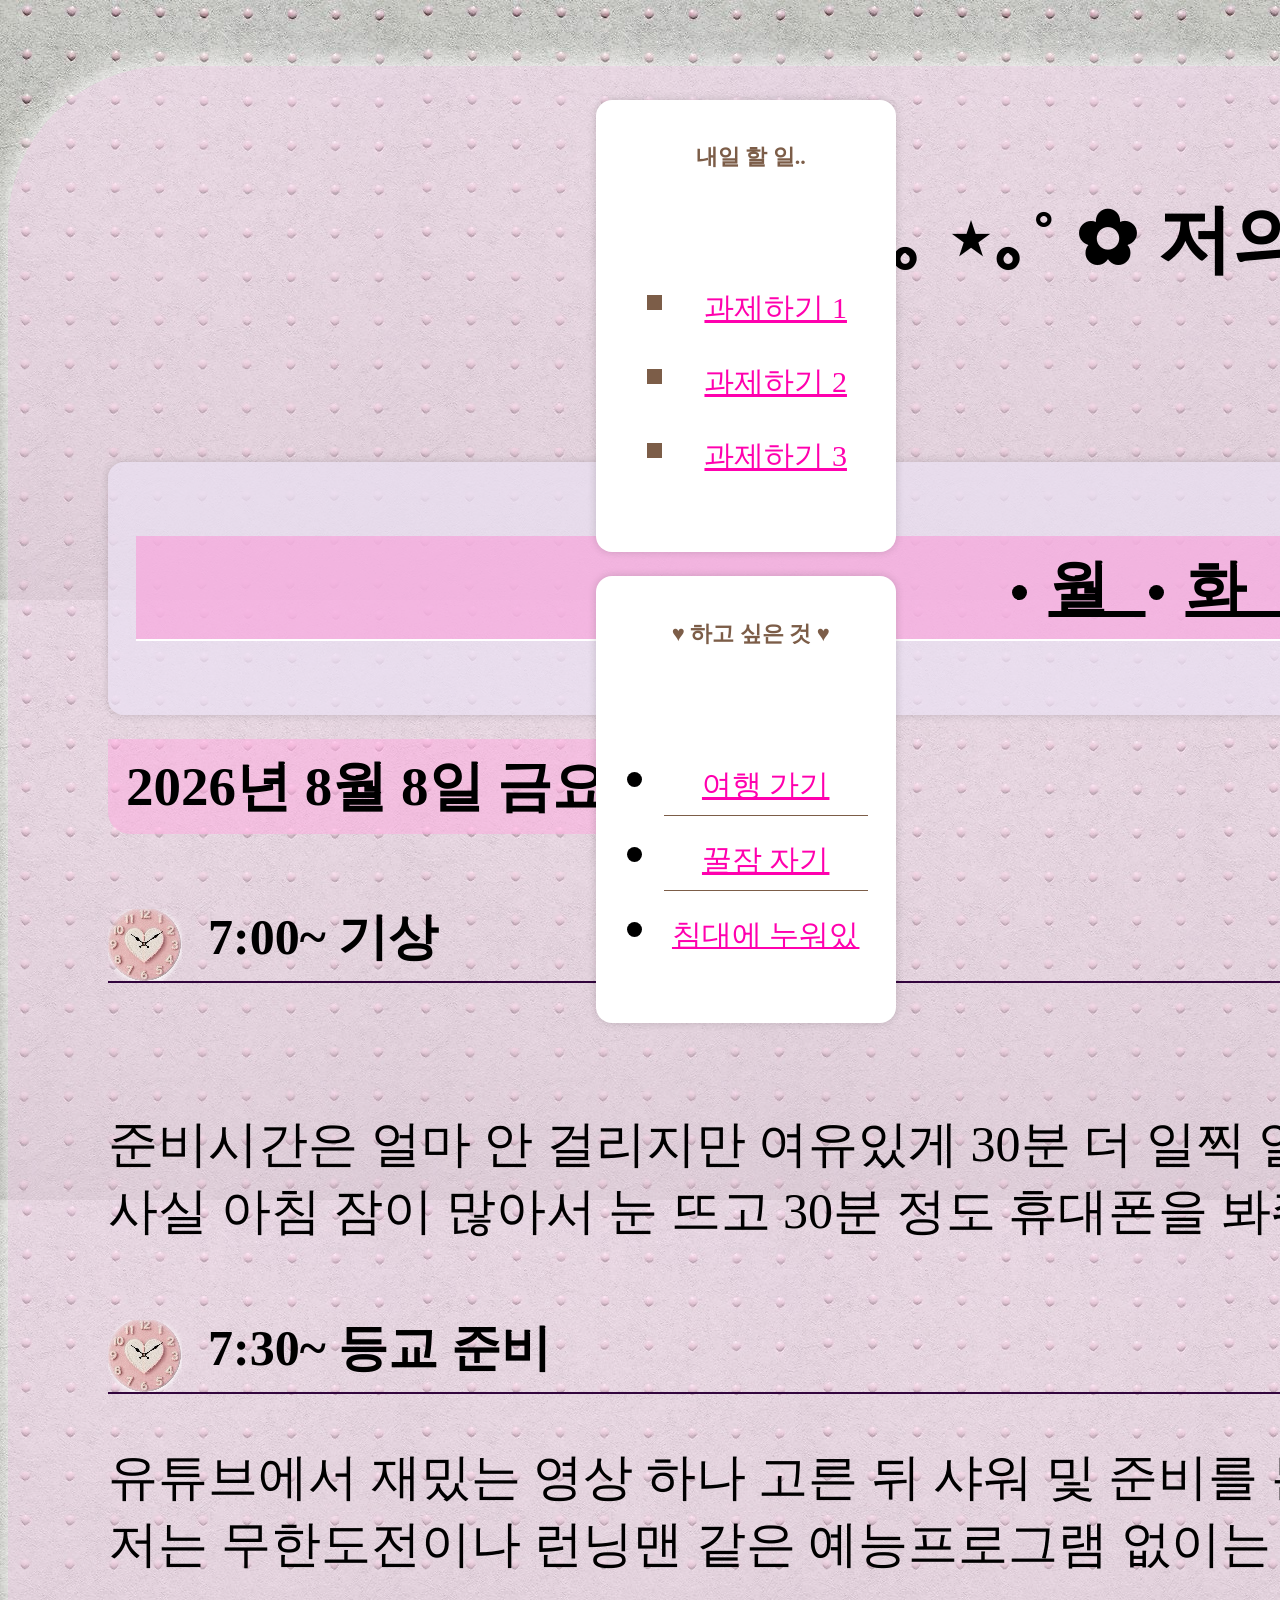
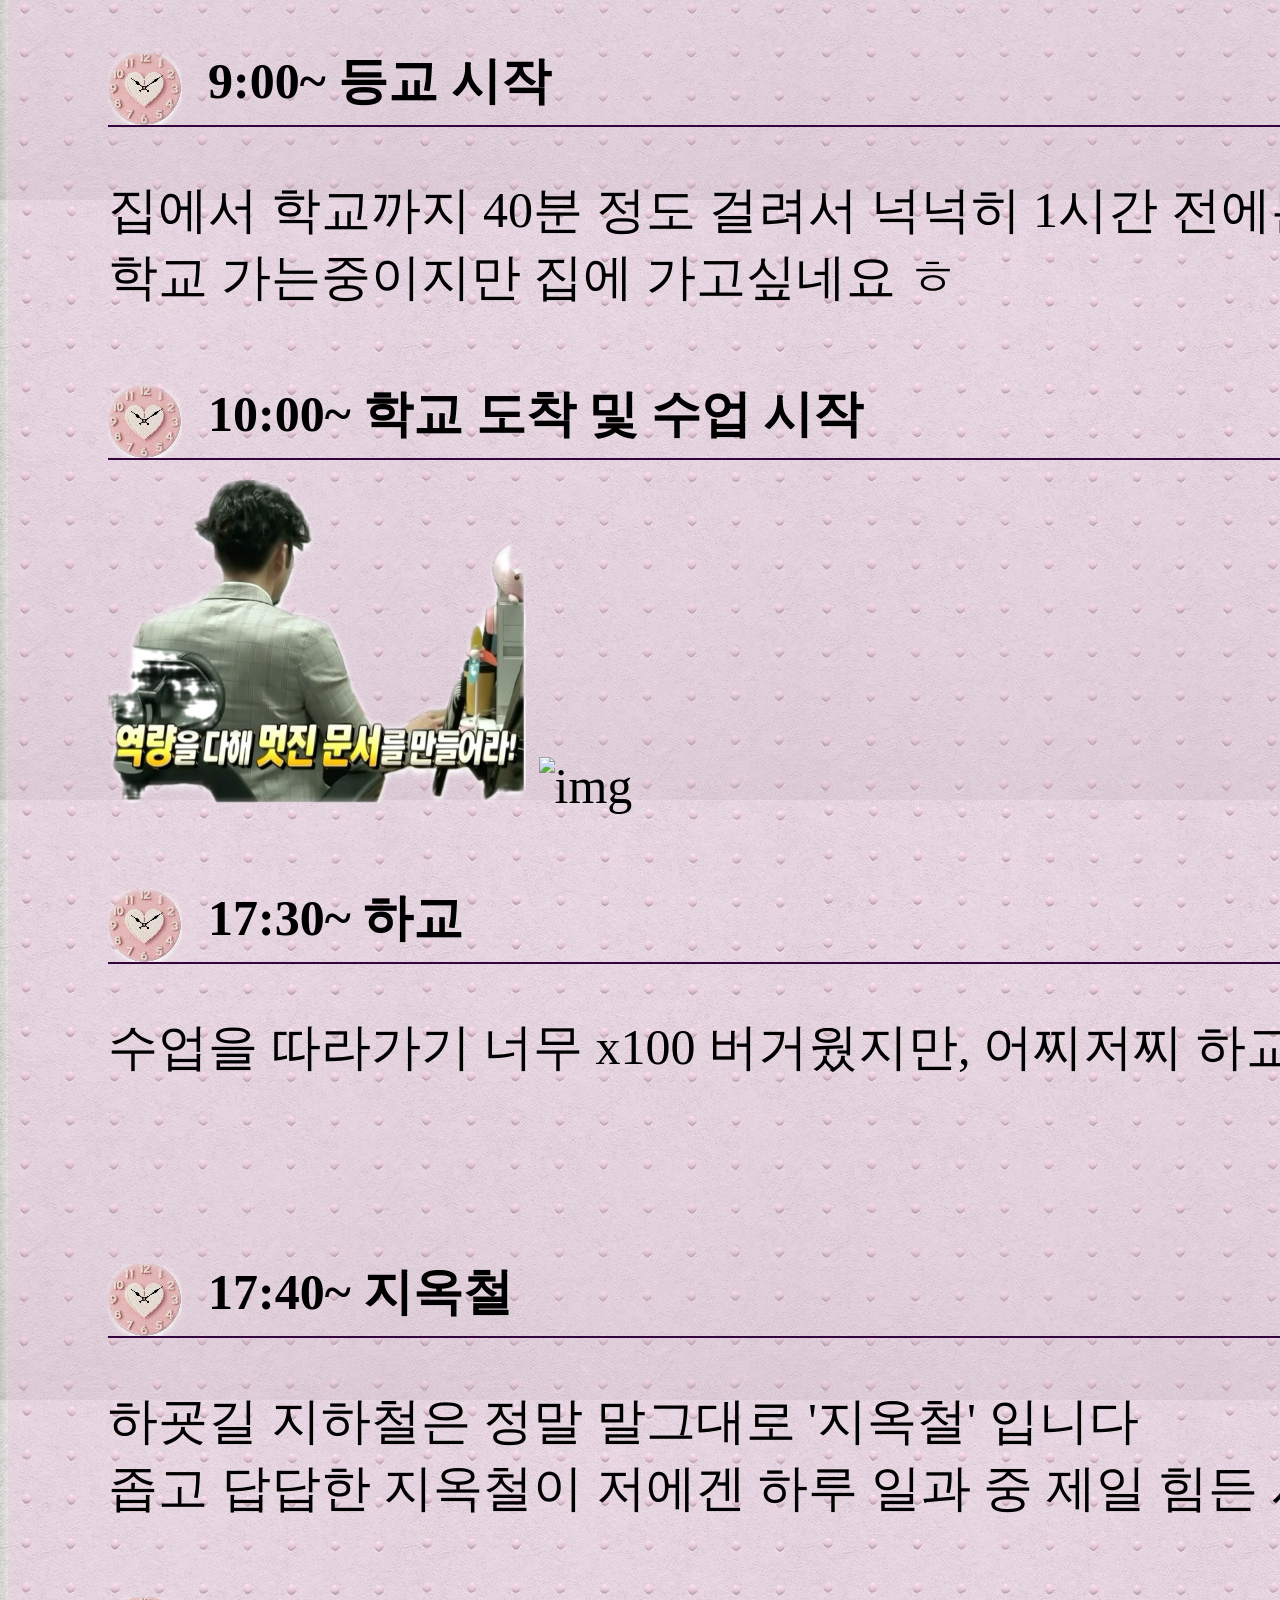
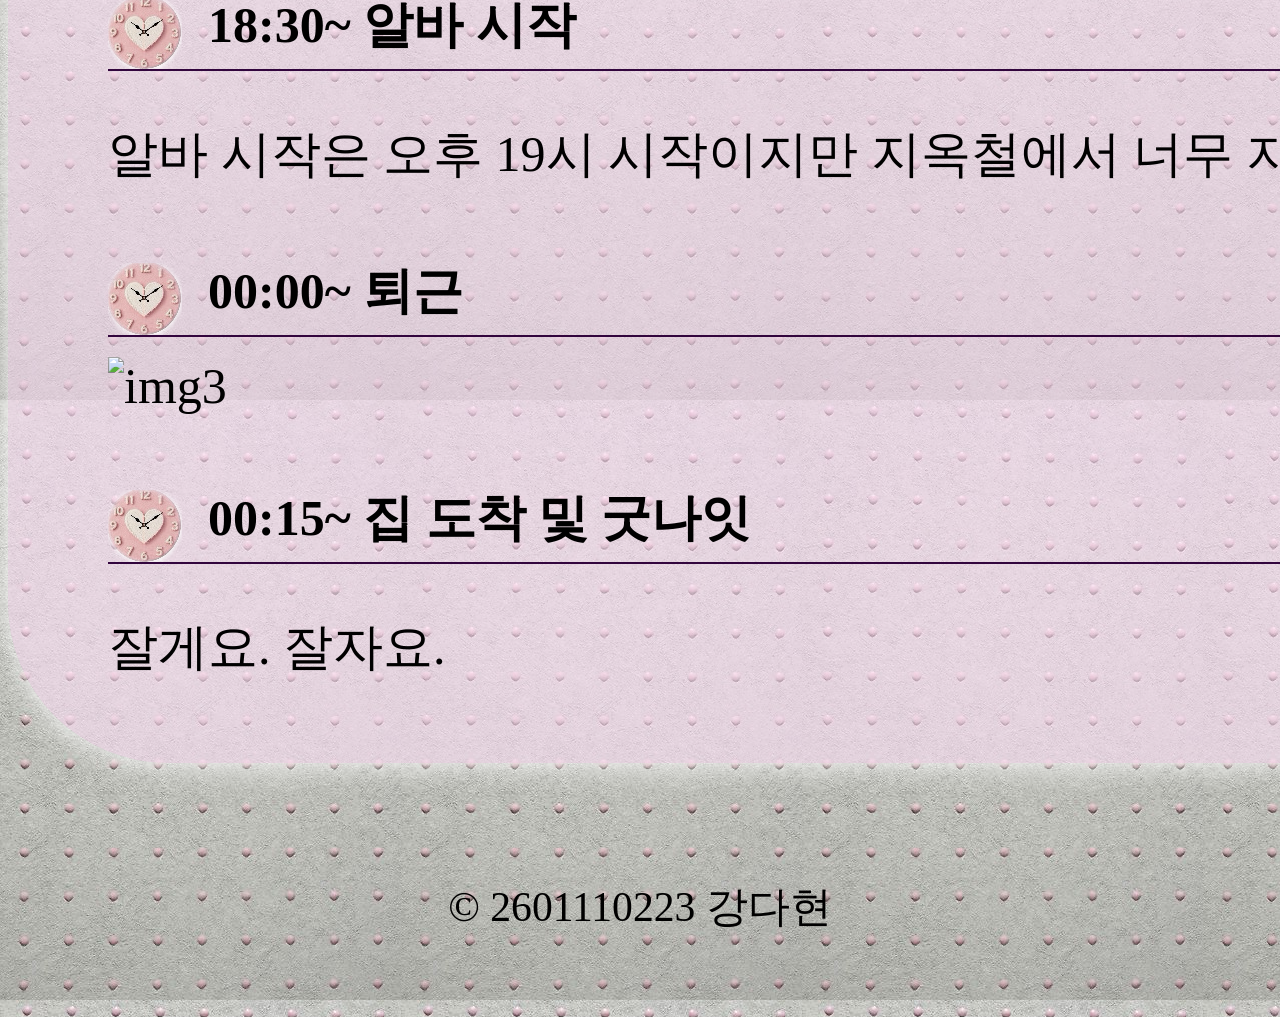
==== index.html @ dc8e1a80 "8888" ====
<!DOCTYPE html>
<html lang="en">
<head>
    <meta charset="UTF-8">
    <meta name="viewport" content="width=device-width, initial-scale=1.0">
    <title>Document</title>

    <link rel="stylesheet" href="style.css">
</head>
<body>
   <header>
    <img src="imgmain.png" alt="">
      <main>
        <article>
            <h2> ⋆｡ ⋆｡˚ ✿ 저의 하루 소개합니다 ✿ ˚｡⋆ ｡⋆  </h2>
            <div>
              <img src="imglook.png" alt="">
              <img src="imglook2.png" alt="">
            </div>
        </article>
            
            
    <nav>
        <ul>
            <li><a href="#">월</a></li>
            <li><a href="#">화</a></li>
            <li><a href="#">수</a></li>
            <li><a href="#">목</a></li>
            <li><a href="#">금</a></li>
            <li><a href="#">토</a></li>
            <li><a href="#">일</a></li>
        </ul>
    </nav>
        <time>
              2026년 8월 8일 금요일
        </time>
            <section>
                <h3>7:00~ 기상</h3>
                <img src="imgse.png" alt="">
                <p>준비시간은 얼마 안 걸리지만 여유있게 30분 더 일찍 일어나요. <br>
                    사실 아침 잠이 많아서 눈 뜨고 30분 정도 휴대폰을 봐줘야 눈이 제대로 떠지거든요 ㅎㅎ,,<br></P>
            <h3>7:30~ 등교 준비 </h3>
                    <p>유튜브에서 재밌는 영상 하나 고른 뒤 샤워 및 준비를 본격적으로 시작해요 <br>
                저는 무한도전이나 런닝맨 같은 예능프로그램 없이는 준비 불가능. 필수랍니다..!</p>
            <h3>9:00~ 등교 시작</h3>
                <p>집에서 학교까지 40분 정도 걸려서 넉넉히 1시간 전에는 나오는 편이에요,,<br>
                학교 가는중이지만 집에 가고싶네요 ㅎ</p>
            <h3>10:00~ 학교 도착 및 수업 시작</h3>
               <div>
                <img src="imgds2.png" alt="img1">
                <img src="imgmd2.png" alt="img">
               </div>
            <h3> 17:30~ 하교</h3>
                <p>수업을 따라가기 너무 x100 버거웠지만, 어찌저찌 하교해요,,</p>
                <img src="imgdot.png" alt="">
            <h3>17:40~ 지옥철</h3>
                <p>하굣길 지하철은 정말 말그대로 '지옥철' 입니다<br>
                 좁고 답답한 지옥철이 저에겐 하루 일과 중 제일 힘든 시간이에요;;;;;;;</p>
            <h3>18:30~ 알바 시작</h3>
                <p>알바 시작은 오후 19시 시작이지만 지옥철에서 너무 지친 탓에 일찍와서 휴식 타임을 가져요. </p>
            <h3>00:00~ 퇴근</h3>
                <img src="imgz.png" alt="img3">
            <h3>00:15~ 집 도착 및 굿나잇</h3>
            <p>잘게요. 잘자요.</p>
    
        </section>
            </main>
        </article>
        </header>

        <footer>
        <p><small>© 2601110223 강다현</small></p>
        </footer>

        <aside>
            <nav class="categoryNav">
                <h2>내일 할 일..</h2>
                <ul>
                <li><a href="#">과제하기 1</a></li>
                <li><a href="#">과제하기 2</a></li>
                <li><a href="#">과제하기 3</a></li>
                
                </ul>
            </nav>
            <nav class="recentNav">
          <h2>♥ 하고 싶은 것 ♥ </h2>
          <ul>
            <li><a href="">여행 가기</a></li>
            <li><a href="">꿀잠 자기</a></li>
            <li><a href="">침대에 누워있기</a></li>
            <li><a href="">친구 만나기</a></li>
            <li><a href="">쇼핑 하기</a></li>
            <li><a href="">등산 하기</a></li>
          </ul>
        </nav> 
        </aside>
---- style.css ----
body {
background-image: url(img1.jpg);
    font-size: 50px;
}
article {
    text-align: center;
}
header {
    margin: 0 auto 33px;
    width: 3000px;
    text-align: center;
}

time {
  background-color: #ffa7df7c;
  border-radius: 0px 22px 22px 22px;
  font-size: 55px;
  font-weight: bold;
  color: #000000;
  padding: 11px 23px 10px 18px;
  display: inline-block;
  text-align: left;
}

h1 {
    text-align: center;
    padding: 20px 0 16px;
}

h2 {
    padding: 0px 10px 50px 20px;
    text-align: center;
}

main {
    
    background-color: #fbdff49d;
    border-radius: 160px;
    padding: 62px 100px 32px 100px;
    box-shadow: 0px 0px 30px rgb(255, 255, 255);
    text-align: left;
}


header nav ul {
    display: flex;
    justify-content: center;
    border-top: center;
    border-bottom: 2px solid #ffffff;
    background-color: rgba(255, 132, 208, 0.448);
    padding: 12px 0px 10px;
}



header nav ul li  {
    margin: 0 20px;
}
header nav ul li a {
  font-size: 60px;
  font-weight: bold;
  color: #000000;
 letter-spacing: 37px;
}


p   {
text-align: left;
}

section h3 {
    border-bottom: 2px solid hsl(288, 85%, 13%);
  margin-bottom: 20px;
  font-size: 50px;
  font-weight: 600;
  color: #000000;
  background-image: url(imgh3.png);
  background-repeat: no-repeat;
  background-position: left bottom;
  padding: 20px 10px 10px 100px;
}

ul {
    text-align: center;
}
li {
    text-align: center;
},

div {
     width: 1240px;
  margin: 0 auto 50px;
  display: flex;
  justify-content: space-between;
}

 nav {
  border-radius: 16px;
  background-color: #eae1f3b7;
  box-shadow: 0px 0px 8px rgba(0,0,0,0.16);
  padding: 24px 28px;
  margin-bottom: 24px;
}

aside {
    position: fixed;
    right: 30%;
    top: 100px;
    width: 300px;
}
aside nav h2 {
  margin-bottom: 18px;
  font-size: 22px;
  font-weight: bold;
  color: #7c5d48;
}
aside nav {
    border-radius: 16px;
    background-color: #ffffff;
    box-shadow: 0pz 0pz 8px rgba(0,0,0,0.16);
    padding: 24px 28px;
    margin-bottom: 24px;
}
aside nav ul {
    color: black;
}

.categoryNav ul li {
  list-style-type: square;
  color: #7c5d48;
  margin: 0 0 16px 20px;
}
.categoryNav ul li a {
  color: #ff00ae;
  font-size: 30px;
}
.recentNav ul {
  height: 200px;
  overflow: hidden scroll;
   
}
.recentNav ul li {
  border-bottom: 1px solid #7c5d48;
  padding-bottom: 8px;
  margin-bottom: 8px;
}
.recentNav ul li a {
    color: #ff00ae;
    font-size: 30px;
}
footer p {
    padding: 62px 100px 32px 100px;
    text-align: center;
}
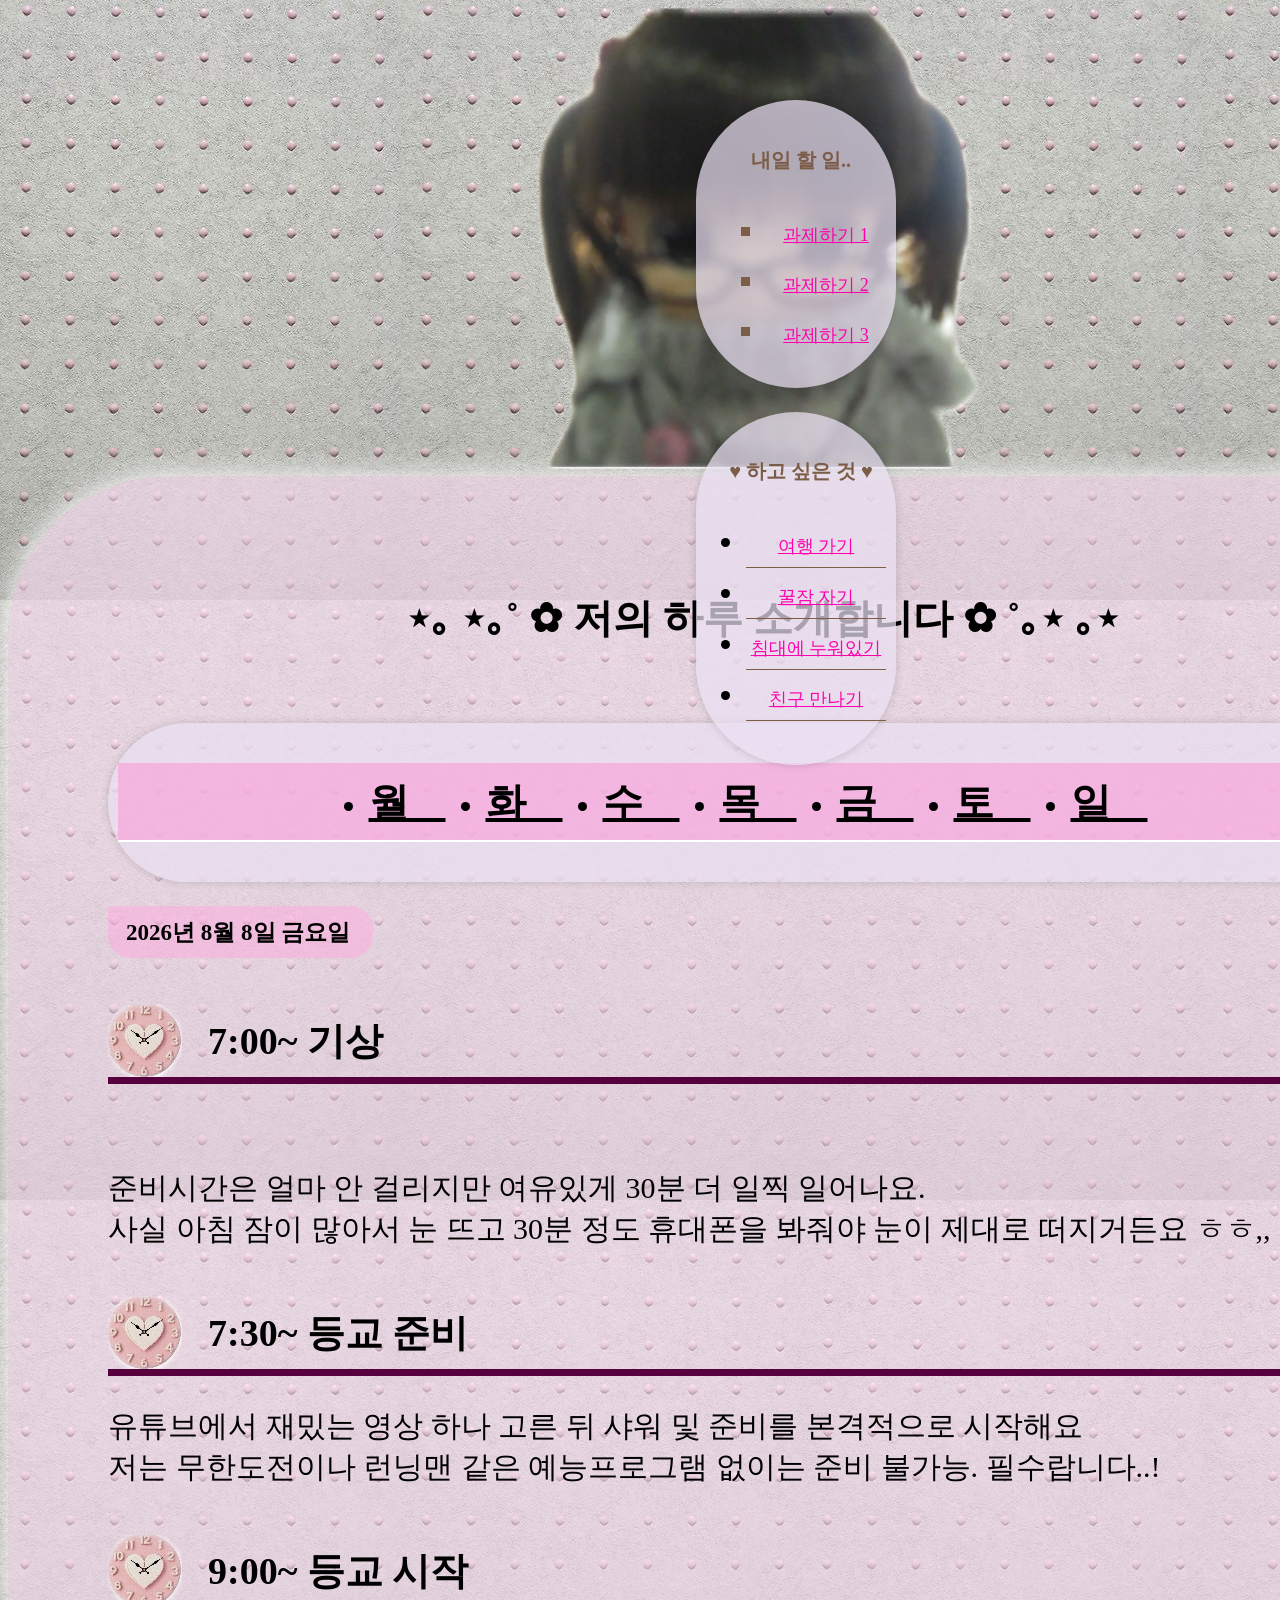
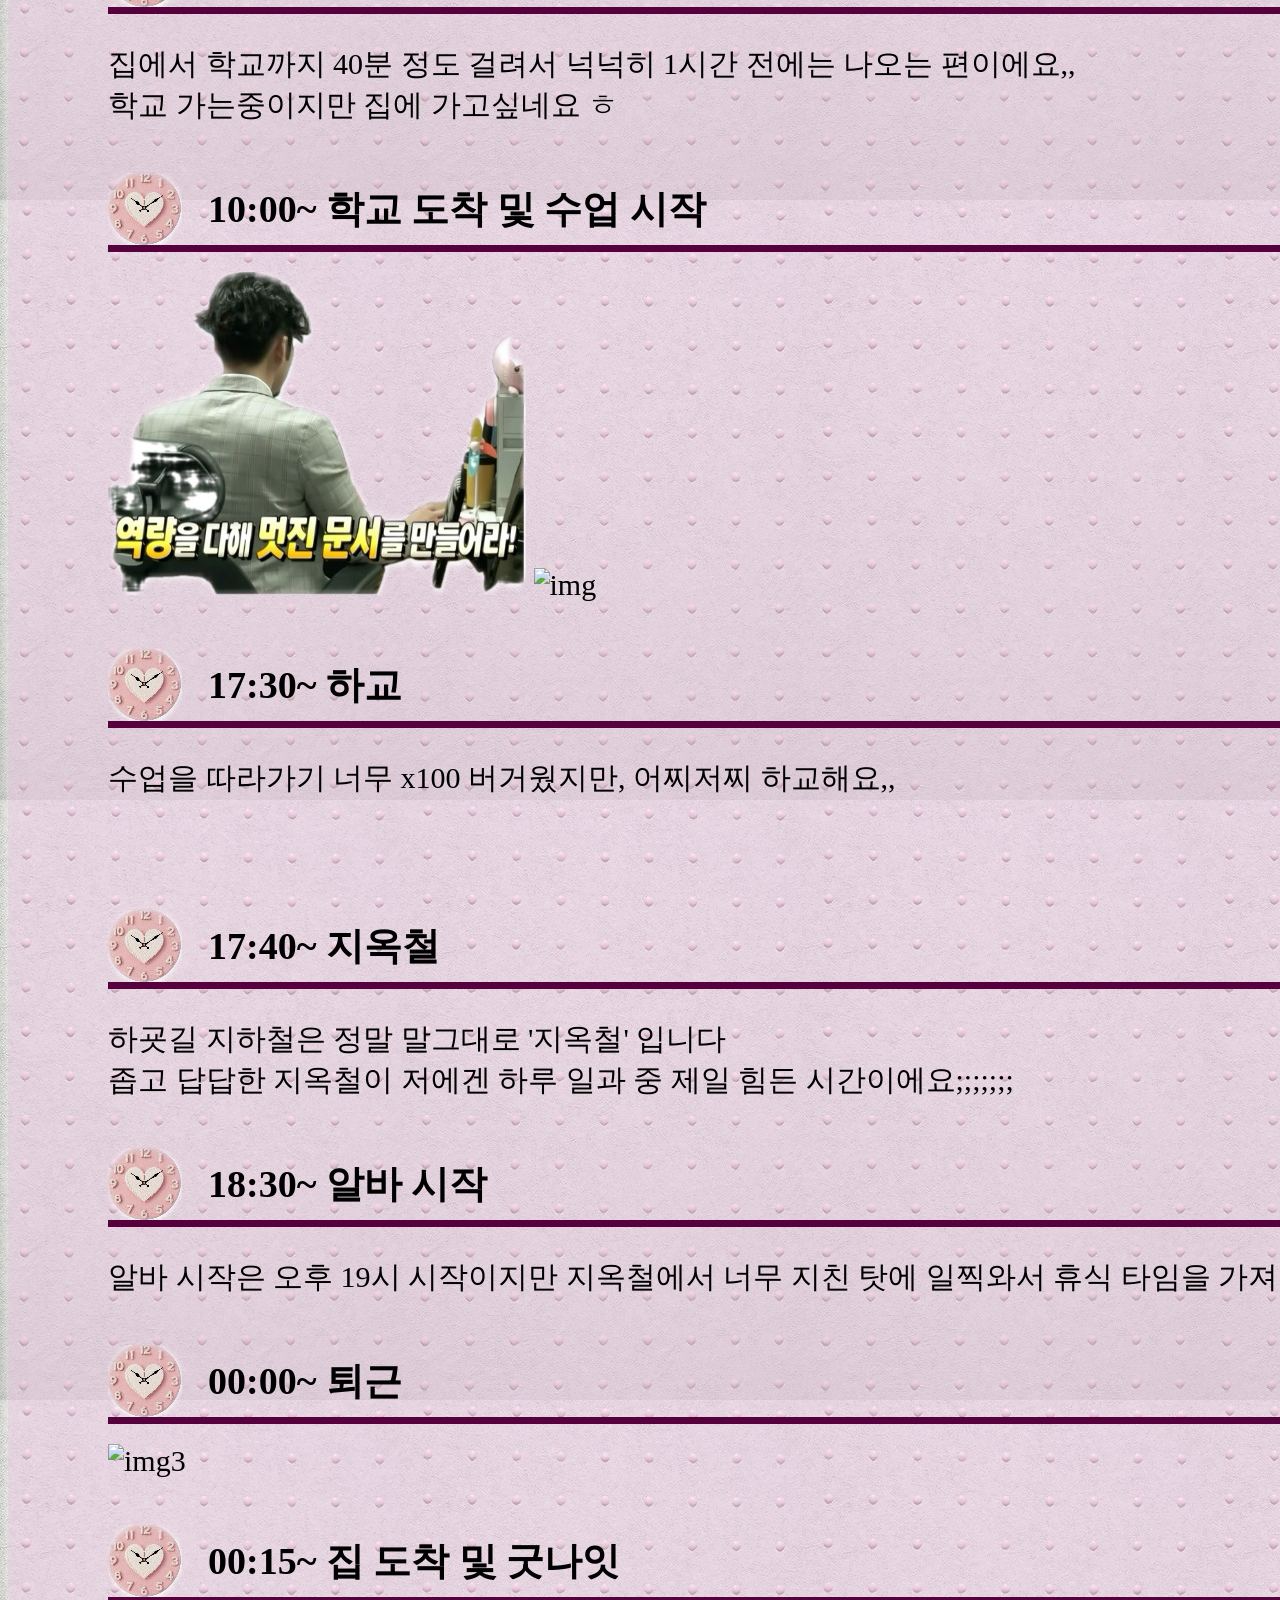
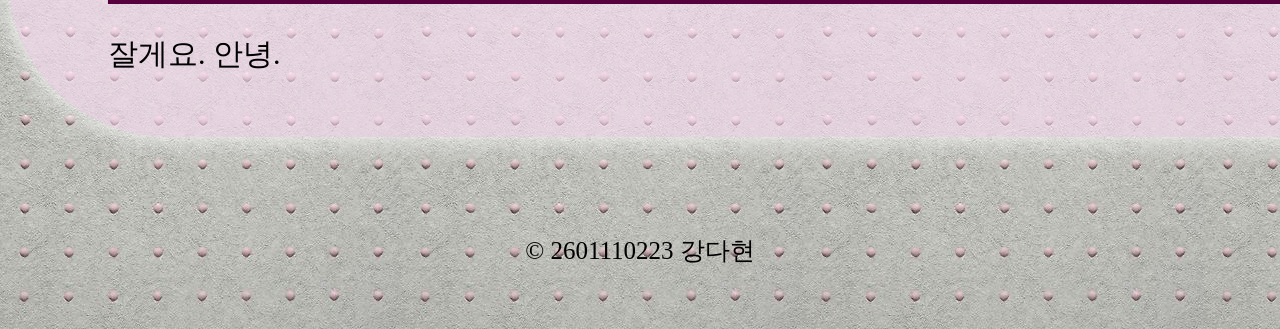
==== commit 7632d404: "02233" ====
--- a/index.html
+++ b/index.html
@@ -9,7 +9,7 @@
 </head>
 <body>
    <header>
-    <img src="imgmain.png" alt="">
+    <img src="imgtop.png" alt="">
       <main>
         <article>
             <h2> ⋆｡ ⋆｡˚ ✿ 저의 하루 소개합니다 ✿ ˚｡⋆ ｡⋆  </h2>
@@ -61,11 +61,10 @@
             <h3>00:00~ 퇴근</h3>
                 <img src="imgz.png" alt="img3">
             <h3>00:15~ 집 도착 및 굿나잇</h3>
-            <p>잘게요. 잘자요.</p>
+            <p>잘게요. 안녕.</p>
     
         </section>
             </main>
-        </article>
         </header>
 
         <footer>
--- a/style.css
+++ b/style.css
@@ -1,20 +1,20 @@
 body {
 background-image: url(img1.jpg);
-    font-size: 50px;
+    font-size: 30px;
 }
 article {
     text-align: center;
 }
 header {
     margin: 0 auto 33px;
-    width: 3000px;
+    width: 1500px;
     text-align: center;
 }
 
 time {
   background-color: #ffa7df7c;
   border-radius: 0px 22px 22px 22px;
-  font-size: 55px;
+  font-size: 23px;
   font-weight: bold;
   color: #000000;
   padding: 11px 23px 10px 18px;
@@ -28,8 +28,10 @@
 }
 
 h2 {
-    padding: 0px 10px 50px 20px;
+    padding: 20px 10px 10px 20px;
     text-align: center;
+    font-size: 40px;
+
 }
 
 main {
@@ -57,7 +59,7 @@
     margin: 0 20px;
 }
 header nav ul li a {
-  font-size: 60px;
+  font-size: 40px;
   font-weight: bold;
   color: #000000;
  letter-spacing: 37px;
@@ -69,10 +71,10 @@
 }
 
 section h3 {
-    border-bottom: 2px solid hsl(288, 85%, 13%);
+    border-bottom: 7px solid hsl(317, 100%, 17%);
   margin-bottom: 20px;
-  font-size: 50px;
-  font-weight: 600;
+  font-size: 38px;
+  font-weight: bold;
   color: #000000;
   background-image: url(imgh3.png);
   background-repeat: no-repeat;
@@ -88,17 +90,17 @@
 },
 
 div {
-     width: 1240px;
+    width: 1240px;
   margin: 0 auto 50px;
   display: flex;
   justify-content: space-between;
 }
 
  nav {
-  border-radius: 16px;
+  border-radius: 110px;
   background-color: #eae1f3b7;
   box-shadow: 0px 0px 8px rgba(0,0,0,0.16);
-  padding: 24px 28px;
+  padding: 10px 10px;
   margin-bottom: 24px;
 }
 
@@ -106,20 +108,13 @@
     position: fixed;
     right: 30%;
     top: 100px;
-    width: 300px;
+    width: 200px;
 }
 aside nav h2 {
   margin-bottom: 18px;
-  font-size: 22px;
+  font-size: 20px;
   font-weight: bold;
   color: #7c5d48;
-}
-aside nav {
-    border-radius: 16px;
-    background-color: #ffffff;
-    box-shadow: 0pz 0pz 8px rgba(0,0,0,0.16);
-    padding: 24px 28px;
-    margin-bottom: 24px;
 }
 aside nav ul {
     color: black;
@@ -132,7 +127,7 @@
 }
 .categoryNav ul li a {
   color: #ff00ae;
-  font-size: 30px;
+  font-size: 18px;
 }
 .recentNav ul {
   height: 200px;
@@ -146,9 +141,9 @@
 }
 .recentNav ul li a {
     color: #ff00ae;
-    font-size: 30px;
+    font-size: 18px;
 }
 footer p {
     padding: 62px 100px 32px 100px;
     text-align: center;
-}
+}
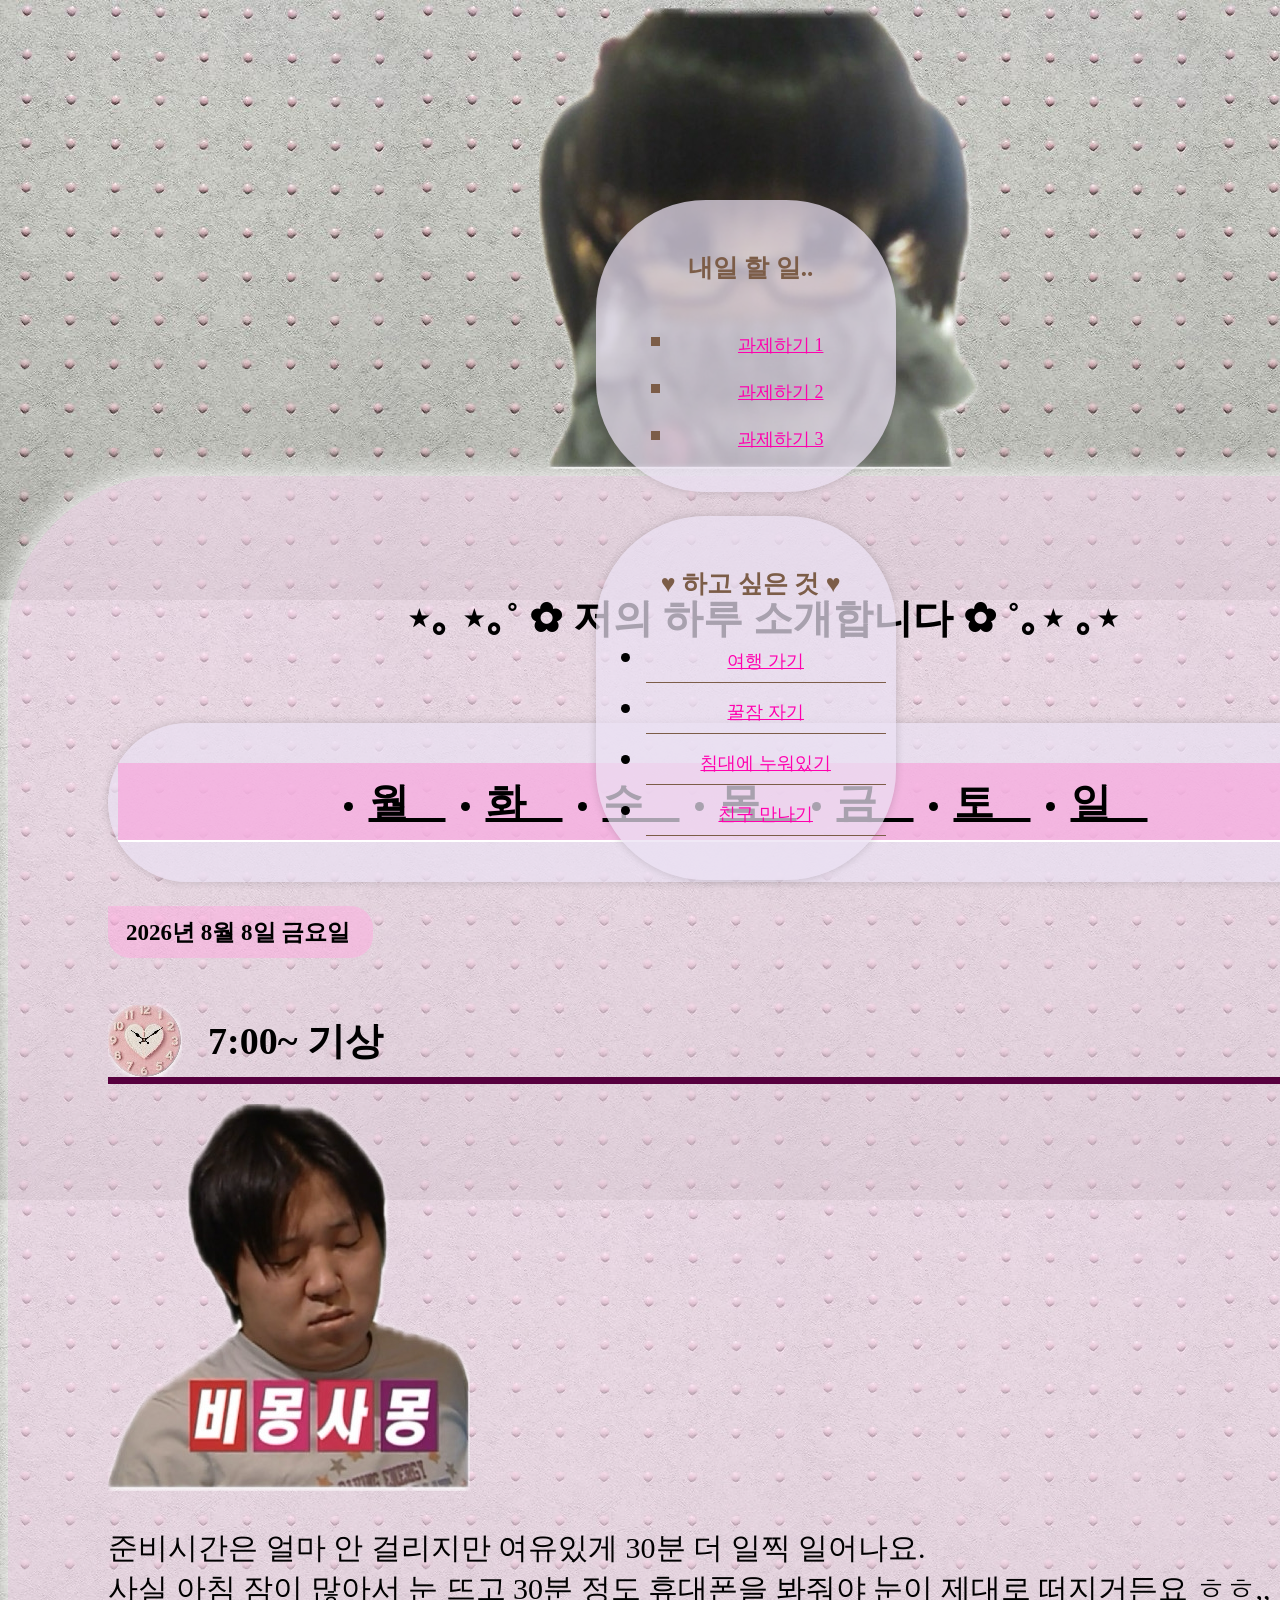
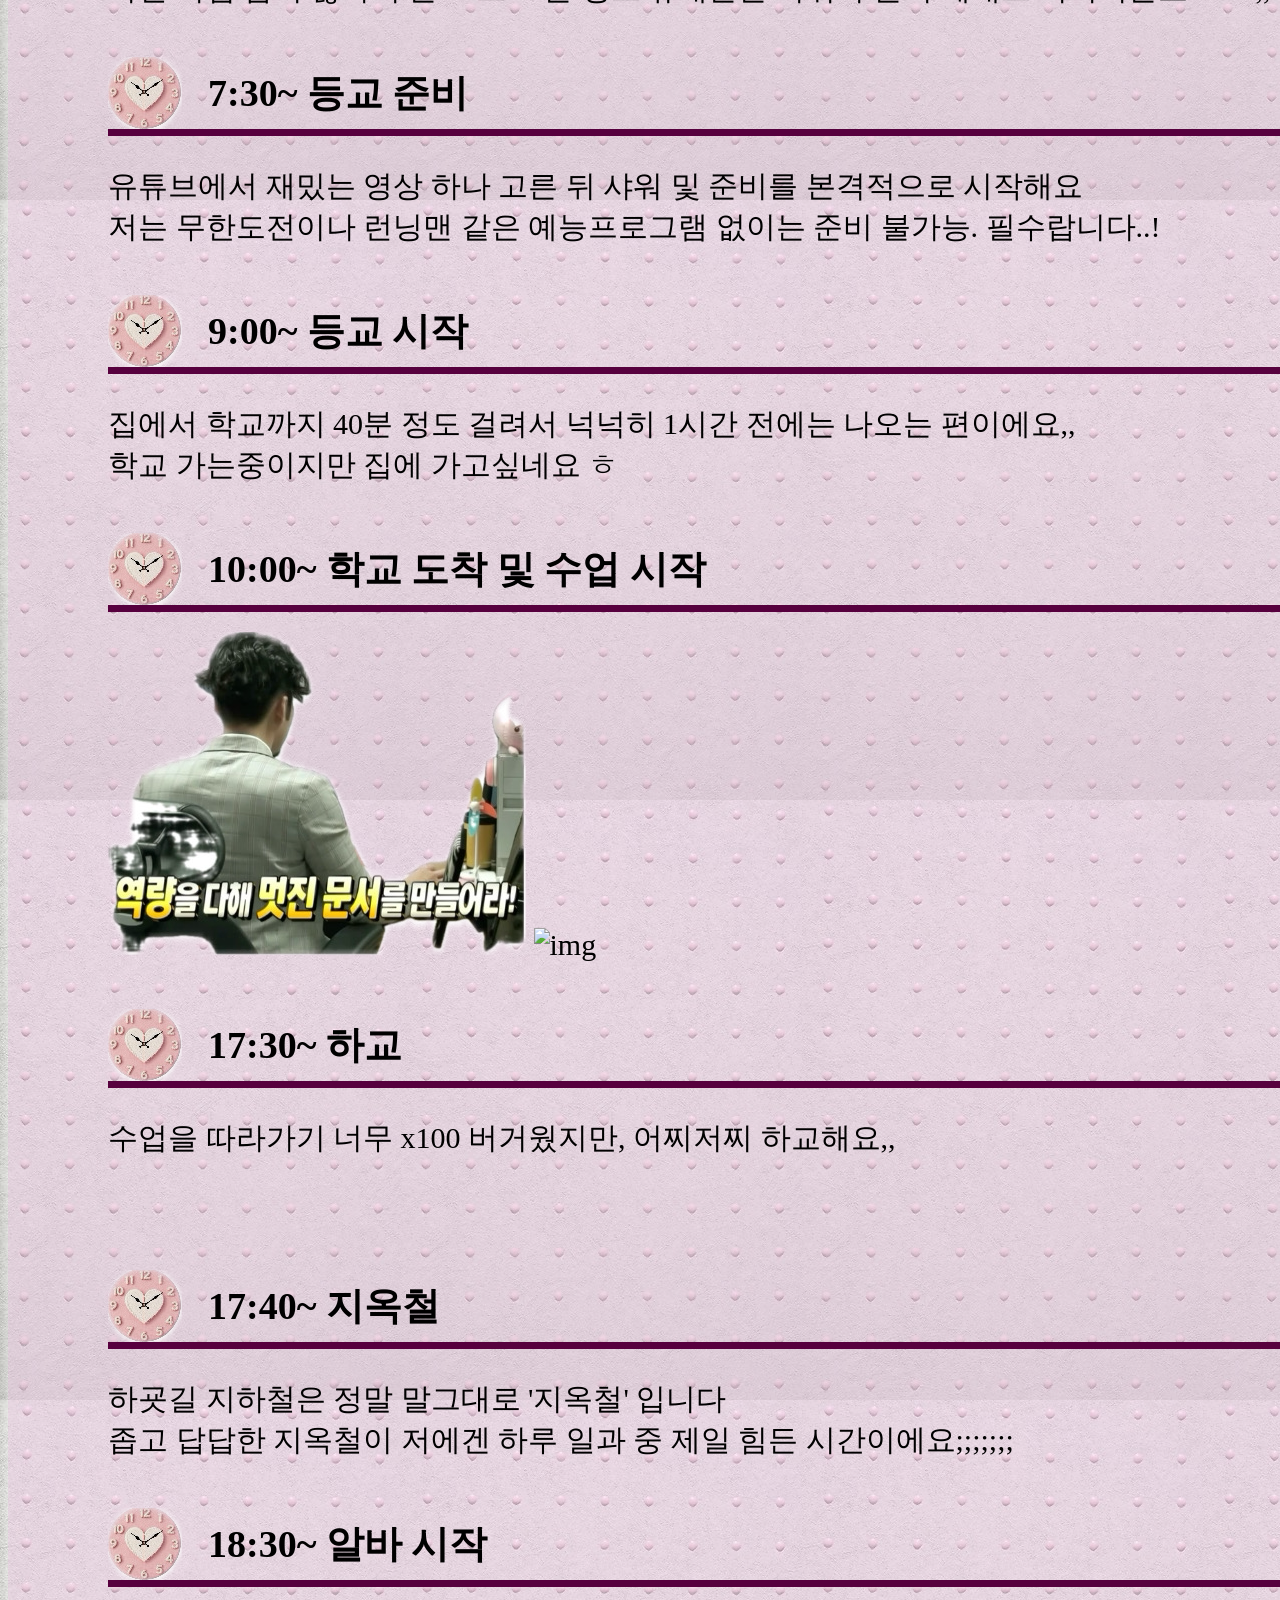
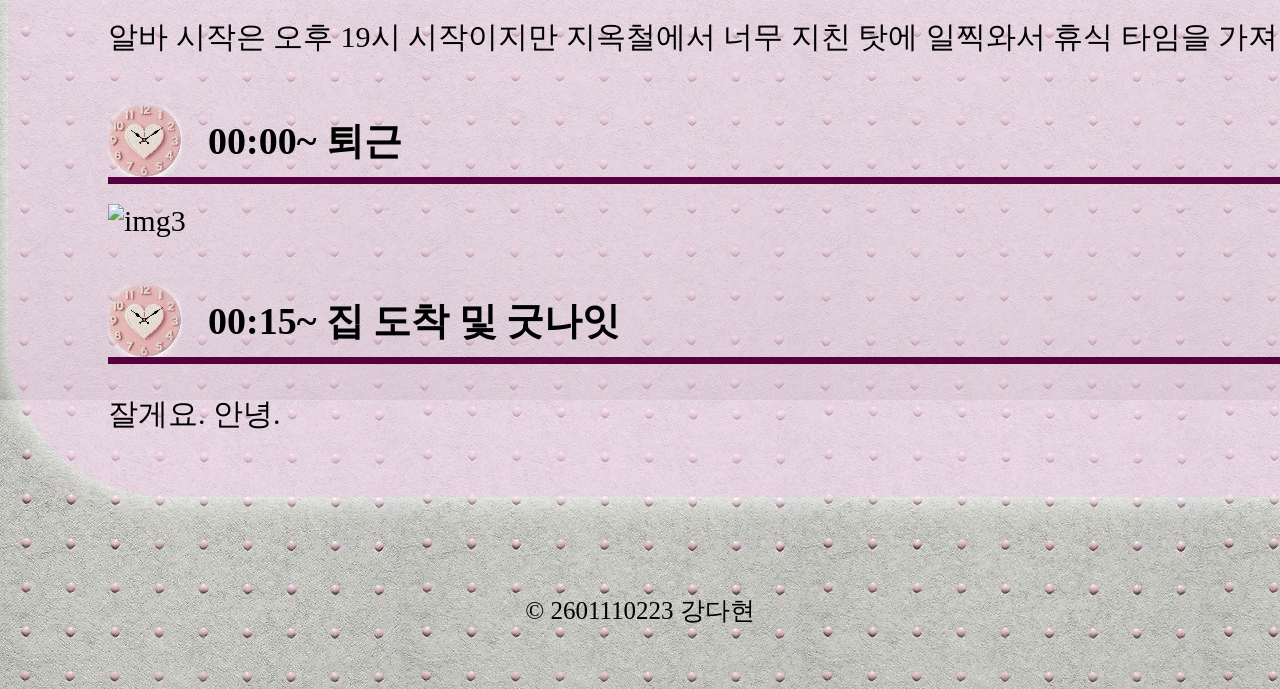
==== commit 1366c5de: "ql" ====
--- a/index.html
+++ b/index.html
@@ -36,7 +36,7 @@
         </time>
             <section>
                 <h3>7:00~ 기상</h3>
-                <img src="imgse.png" alt="">
+                <img src="imgql.png" alt="">
                 <p>준비시간은 얼마 안 걸리지만 여유있게 30분 더 일찍 일어나요. <br>
                     사실 아침 잠이 많아서 눈 뜨고 30분 정도 휴대폰을 봐줘야 눈이 제대로 떠지거든요 ㅎㅎ,,<br></P>
             <h3>7:30~ 등교 준비 </h3>
--- a/style.css
+++ b/style.css
@@ -107,12 +107,12 @@
 aside {
     position: fixed;
     right: 30%;
-    top: 100px;
-    width: 200px;
+    top: 200px;
+    width: 300px;
 }
 aside nav h2 {
   margin-bottom: 18px;
-  font-size: 20px;
+  font-size: 25px;
   font-weight: bold;
   color: #7c5d48;
 }
@@ -123,11 +123,12 @@
 .categoryNav ul li {
   list-style-type: square;
   color: #7c5d48;
-  margin: 0 0 16px 20px;
+  margin: 0 0 13px 30px;
 }
 .categoryNav ul li a {
   color: #ff00ae;
   font-size: 18px;
+  margin: 0px;
 }
 .recentNav ul {
   height: 200px;
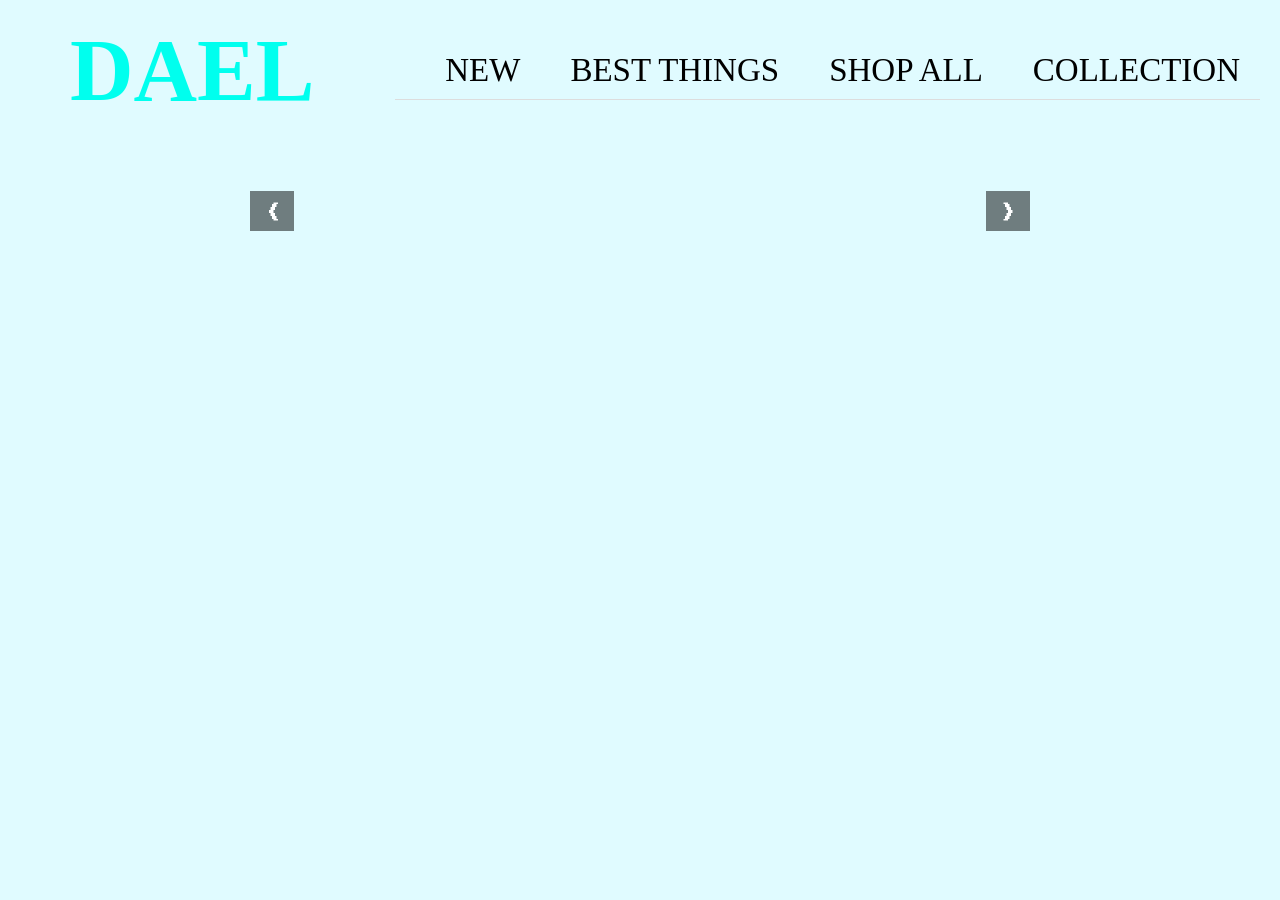
==== commit 808e3710: "Add files via upload" ====
--- a/index.html
+++ b/index.html
@@ -1,95 +1,63 @@
 <!DOCTYPE html>
-<html lang="en">
+<html lang="ko">
 <head>
     <meta charset="UTF-8">
     <meta name="viewport" content="width=device-width, initial-scale=1.0">
-    <title>Document</title>
-
+    <title>DAEL</title>
     <link rel="stylesheet" href="style.css">
 </head>
 <body>
-   <header>
-    <img src="imgtop.png" alt="">
-      <main>
-        <article>
-            <h2> ⋆｡ ⋆｡˚ ✿ 저의 하루 소개합니다 ✿ ˚｡⋆ ｡⋆  </h2>
-            <div>
-              <img src="imglook.png" alt="">
-              <img src="imglook2.png" alt="">
-            </div>
-        </article>
-            
-            
-    <nav>
-        <ul>
-            <li><a href="#">월</a></li>
-            <li><a href="#">화</a></li>
-            <li><a href="#">수</a></li>
-            <li><a href="#">목</a></li>
-            <li><a href="#">금</a></li>
-            <li><a href="#">토</a></li>
-            <li><a href="#">일</a></li>
-        </ul>
-    </nav>
-        <time>
-              2026년 8월 8일 금요일
-        </time>
-            <section>
-                <h3>7:00~ 기상</h3>
-                <img src="imgql.png" alt="">
-                <p>준비시간은 얼마 안 걸리지만 여유있게 30분 더 일찍 일어나요. <br>
-                    사실 아침 잠이 많아서 눈 뜨고 30분 정도 휴대폰을 봐줘야 눈이 제대로 떠지거든요 ㅎㅎ,,<br></P>
-            <h3>7:30~ 등교 준비 </h3>
-                    <p>유튜브에서 재밌는 영상 하나 고른 뒤 샤워 및 준비를 본격적으로 시작해요 <br>
-                저는 무한도전이나 런닝맨 같은 예능프로그램 없이는 준비 불가능. 필수랍니다..!</p>
-            <h3>9:00~ 등교 시작</h3>
-                <p>집에서 학교까지 40분 정도 걸려서 넉넉히 1시간 전에는 나오는 편이에요,,<br>
-                학교 가는중이지만 집에 가고싶네요 ㅎ</p>
-            <h3>10:00~ 학교 도착 및 수업 시작</h3>
-               <div>
-                <img src="imgds2.png" alt="img1">
-                <img src="imgmd2.png" alt="img">
-               </div>
-            <h3> 17:30~ 하교</h3>
-                <p>수업을 따라가기 너무 x100 버거웠지만, 어찌저찌 하교해요,,</p>
-                <img src="imgdot.png" alt="">
-            <h3>17:40~ 지옥철</h3>
-                <p>하굣길 지하철은 정말 말그대로 '지옥철' 입니다<br>
-                 좁고 답답한 지옥철이 저에겐 하루 일과 중 제일 힘든 시간이에요;;;;;;;</p>
-            <h3>18:30~ 알바 시작</h3>
-                <p>알바 시작은 오후 19시 시작이지만 지옥철에서 너무 지친 탓에 일찍와서 휴식 타임을 가져요. </p>
-            <h3>00:00~ 퇴근</h3>
-                <img src="imgz.png" alt="img3">
-            <h3>00:15~ 집 도착 및 굿나잇</h3>
-            <p>잘게요. 안녕.</p>
-    
-        </section>
-            </main>
+    <section>
+        <header class="navbar">
+            <h1>DAEL</h1>
+            <nav class="top-row">
+                <ul class="menu">
+                    <li><a href="">NEW</a></li>
+                    <li><a href="">BEST THINGS</a></li>
+                    <li><a href="">SHOP ALL</a></li>
+                    <li><a href="">COLLECTION</a></li>
+                </ul>
+            </nav>
         </header>
 
-        <footer>
-        <p><small>© 2601110223 강다현</small></p>
-        </footer>
+        <main class="imge">
+            <div class="slider-container">
+                <button class="prev-btn"> &#10094; </button>
+                <div class="image-wrapper">
+                    <img src="imgh1.jpg" alt="">
+                    <img src="imgh15.jpg" alt="">
+                    <img src="imgh3.jpg" alt="">
+                    <img src="imgh4.jpg" alt="">
+                    <img src="imgh5.jpg" alt="">
+                    <img src="imgh6.jpg" alt="">
+                    <img src="imgh7.jpg" alt="">
+                </div>
+                <button class="next-btn"> &#10095; </button>
+            </div>
+        </main>
+    </section>
 
-        <aside>
-            <nav class="categoryNav">
-                <h2>내일 할 일..</h2>
-                <ul>
-                <li><a href="#">과제하기 1</a></li>
-                <li><a href="#">과제하기 2</a></li>
-                <li><a href="#">과제하기 3</a></li>
-                
-                </ul>
-            </nav>
-            <nav class="recentNav">
-          <h2>♥ 하고 싶은 것 ♥ </h2>
-          <ul>
-            <li><a href="">여행 가기</a></li>
-            <li><a href="">꿀잠 자기</a></li>
-            <li><a href="">침대에 누워있기</a></li>
-            <li><a href="">친구 만나기</a></li>
-            <li><a href="">쇼핑 하기</a></li>
-            <li><a href="">등산 하기</a></li>
-          </ul>
-        </nav> 
-        </aside>+    <script>
+        const wrapper = document.querySelector('.image-wrapper');
+        const prevBtn = document.querySelector('.prev-btn');
+        const nextBtn = document.querySelector('.next-btn');
+        const images = document.querySelectorAll('.image-wrapper img');
+        const totalImages = images.length;
+        let index = 0;
+
+        nextBtn.addEventListener('click', () => {
+            index = (index < totalImages - 1) ? index + 1 : 0;
+            updateSlider();
+        });
+
+        prevBtn.addEventListener('click', () => {
+            index = (index > 0) ? index - 1 : totalImages - 1;
+            updateSlider();
+        });
+
+        function updateSlider() {
+            wrapper.style.transform = `translateX(${-index * 100}%)`;
+        }
+    </script>
+</body>
+</html>
--- a/style.css
+++ b/style.css
@@ -1,150 +1,152 @@
-body {
-background-image: url(img1.jpg);
-    font-size: 30px;
-}
-article {
-    text-align: center;
-}
-header {
-    margin: 0 auto 33px;
-    width: 1500px;
-    text-align: center;
-}
 
-time {
-  background-color: #ffa7df7c;
-  border-radius: 0px 22px 22px 22px;
-  font-size: 23px;
-  font-weight: bold;
-  color: #000000;
-  padding: 11px 23px 10px 18px;
-  display: inline-block;
-  text-align: left;
-}
+        * {
+            margin: 0;
+            padding: 0;
+            box-sizing: border-box;
+       }
+        section {
+            position: relative;
+            min-height: 100vh;
+            background-color: rgb(224, 251, 255);
+            
+        
+        }
+        h1 {
+            display: inline-block;
+            vertical-align: middle;
+            font-size: 88px;
+            color: rgb(0, 255, 238);
+            margin-left: 50px;
+        }
+        ul {
+            display: inline-block;
+            list-style: none;
+            vertical-align: middle;
+            
+        }
+        ul li {
+            display: inline-block;
+            margin-left: 10px;
+            font-size: 33px;
+    
+        }
+        li:hover {
+            opacity: 0.6; 
+        }
+        a {
+            text-decoration: none;
+        }
+        .navbar {
+            display: flex;
+            justify-content: space-between;
+            align-items: center;
+            padding: 20px;
+            
+        }
+        .menu {
+            display: flex;
+            list-style: none;
+            margin: 0;
+            padding: 0;
+        }
+        .menu li {
+            margin-left: 30px;
+            white-space: nowrap;
 
-h1 {
-    text-align: center;
-    padding: 20px 0 16px;
-}
+        }
+       .image-wrapper {
+            display: flex;       
+            justify-content: center; 
+            gap: 15px;
+            margin-top: 20px;
+            margin: 20px 0;    
+            text-align: center;
+            transition: transform 0.5s ease;
+        }
+        .image-wrapper img {
+            width: 45%;           
+            height: auto;         
+            object-fit: cover;    
+            display: inline-block;
+        }
+        .top-row {
+            display: flex;
+            justify-content: space-between; 
+            align-items: center;            
+            padding: 10px 20px;
+            border-bottom: 1px solid #ddd;  
+        }
 
-h2 {
-    padding: 20px 10px 10px 20px;
-    text-align: center;
-    font-size: 40px;
+        .top-row a {
+            text-decoration: none;
+            color: inherit;
+        }
 
-}
-
-main {
-    
-    background-color: #fbdff49d;
-    border-radius: 160px;
-    padding: 62px 100px 32px 100px;
-    box-shadow: 0px 0px 30px rgb(255, 255, 255);
-    text-align: left;
-}
+  
+        .top-row ul {
+            list-style: none;
+            display: flex;           
+            gap: 20px;                      
+            margin: 0;
+            padding: 0;
+        }
 
 
-header nav ul {
-    display: flex;
-    justify-content: center;
-    border-top: center;
-    border-bottom: 2px solid #ffffff;
-    background-color: rgba(255, 132, 208, 0.448);
-    padding: 12px 0px 10px;
-}
+        .bottom-row {
+            margin-top: 20px;
+            text-align: center;           
+        }
+
+        .full-image {
+            width: 100%;                   
+            max-width: 800px;              
+            height: auto;
+        }
+
+        .slider-container {
+            position: relative;
+            width: 100%;
+            max-width: 800px;
+            margin: 50px auto;
+            overflow: hidden;
+        }
+        .slider-container button {
+           position: absolute;
+           top: 50%;
+           transform: translateY(-50%);
+           background-color: rgba(0, 0, 0, 0.5);
+           color: white;
+           border: none;
+           padding: 16px;
+           cursor: pointer;
+           font-size: 24px;
+           z-index: 100; 
+           border-radius: 5px;
+        }
+
+        button {
+            position: absolute;
+            top: 50%;
+            transform: translateY(-50%); 
+            background-color: rgba(0, 0, 0, 0.5);
+            color: white;
+            border: none;
+            padding: 16px;
+            cursor: pointer;
+            font-size: 20px;
+            z-index: 10;        
+            transition: 0.3s;
+        }
+        .prev-btn {
+            left: 10px;
+        }
 
 
+        .next-btn {
+            right: 10px;
+        }
 
-header nav ul li  {
-    margin: 0 20px;
-}
-header nav ul li a {
-  font-size: 40px;
-  font-weight: bold;
-  color: #000000;
- letter-spacing: 37px;
-}
-
-
-p   {
-text-align: left;
-}
-
-section h3 {
-    border-bottom: 7px solid hsl(317, 100%, 17%);
-  margin-bottom: 20px;
-  font-size: 38px;
-  font-weight: bold;
-  color: #000000;
-  background-image: url(imgh3.png);
-  background-repeat: no-repeat;
-  background-position: left bottom;
-  padding: 20px 10px 10px 100px;
-}
-
-ul {
-    text-align: center;
-}
-li {
-    text-align: center;
-},
-
-div {
-    width: 1240px;
-  margin: 0 auto 50px;
-  display: flex;
-  justify-content: space-between;
-}
-
- nav {
-  border-radius: 110px;
-  background-color: #eae1f3b7;
-  box-shadow: 0px 0px 8px rgba(0,0,0,0.16);
-  padding: 10px 10px;
-  margin-bottom: 24px;
-}
-
-aside {
-    position: fixed;
-    right: 30%;
-    top: 200px;
-    width: 300px;
-}
-aside nav h2 {
-  margin-bottom: 18px;
-  font-size: 25px;
-  font-weight: bold;
-  color: #7c5d48;
-}
-aside nav ul {
-    color: black;
-}
-
-.categoryNav ul li {
-  list-style-type: square;
-  color: #7c5d48;
-  margin: 0 0 13px 30px;
-}
-.categoryNav ul li a {
-  color: #ff00ae;
-  font-size: 18px;
-  margin: 0px;
-}
-.recentNav ul {
-  height: 200px;
-  overflow: hidden scroll;
-   
-}
-.recentNav ul li {
-  border-bottom: 1px solid #7c5d48;
-  padding-bottom: 8px;
-  margin-bottom: 8px;
-}
-.recentNav ul li a {
-    color: #ff00ae;
-    font-size: 18px;
-}
-footer p {
-    padding: 62px 100px 32px 100px;
-    text-align: center;
-}+ 
+         button:hover {
+             background-color: rgba(0, 0, 0, 0.8);
+        }        
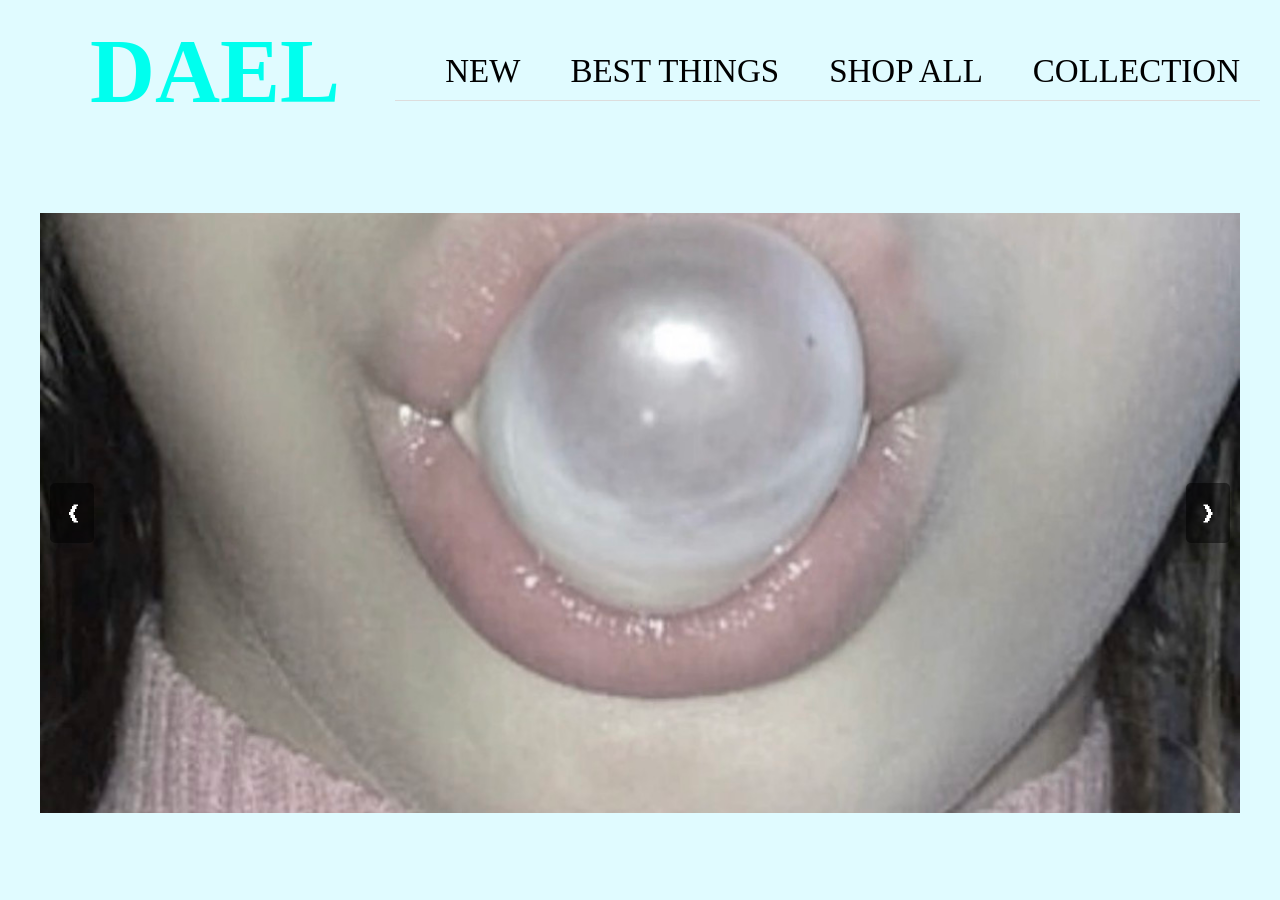
==== commit 9d7e72d8: "05012" ====
--- a/index.html
+++ b/index.html
@@ -25,7 +25,7 @@
                 <button class="prev-btn"> &#10094; </button>
                 <div class="image-wrapper">
                     <img src="imgh1.jpg" alt="">
-                    <img src="imgh15.jpg" alt="">
+                    <img src="imgh2.jpg" alt="">
                     <img src="imgh3.jpg" alt="">
                     <img src="imgh4.jpg" alt="">
                     <img src="imgh5.jpg" alt="">
--- a/style.css
+++ b/style.css
@@ -14,9 +14,9 @@
         h1 {
             display: inline-block;
             vertical-align: middle;
-            font-size: 88px;
+            font-size: 90px;
             color: rgb(0, 255, 238);
-            margin-left: 50px;
+            margin-left: 70px;
         }
         ul {
             display: inline-block;
@@ -56,18 +56,17 @@
         }
        .image-wrapper {
             display: flex;       
-            justify-content: center; 
-            gap: 15px;
             margin-top: 20px;
             margin: 20px 0;    
             text-align: center;
             transition: transform 0.5s ease;
         }
         .image-wrapper img {
-            width: 45%;           
-            height: auto;         
+            width: 100%;           
+            flex: 0 0 100%;
+            height: 600px;         
             object-fit: cover;    
-            display: inline-block;
+            
         }
         .top-row {
             display: flex;
@@ -106,7 +105,7 @@
         .slider-container {
             position: relative;
             width: 100%;
-            max-width: 800px;
+            max-width: 1200px;
             margin: 50px auto;
             overflow: hidden;
         }
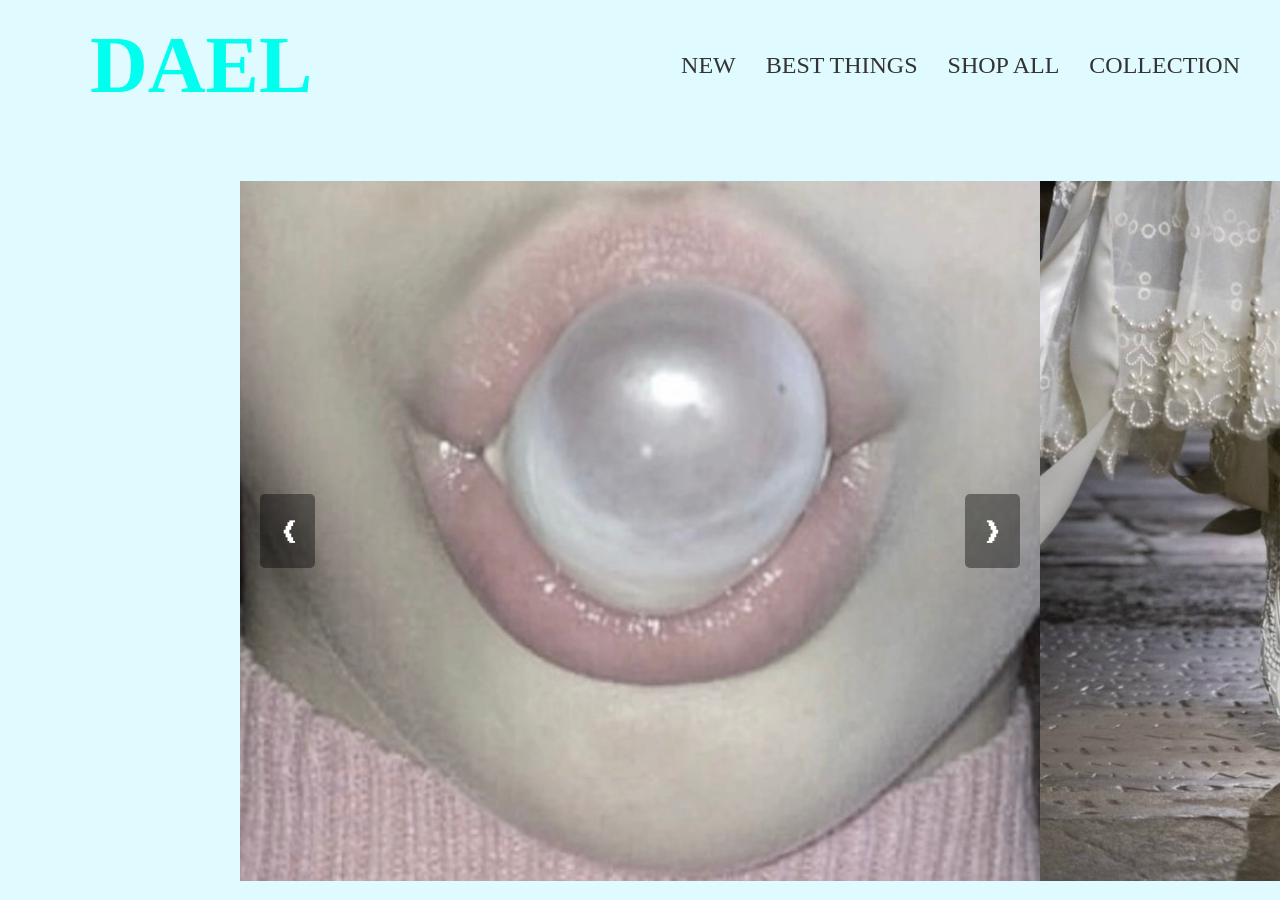
==== commit f6b90e24: "3" ====
--- a/index.html
+++ b/index.html
@@ -3,7 +3,7 @@
 <head>
     <meta charset="UTF-8">
     <meta name="viewport" content="width=device-width, initial-scale=1.0">
-    <title>DAEL</title>
+    <title>DAEL - Collection</title>
     <link rel="stylesheet" href="style.css">
 </head>
 <body>
@@ -23,15 +23,17 @@
         <main class="imge">
             <div class="slider-container">
                 <button class="prev-btn"> &#10094; </button>
+                
                 <div class="image-wrapper">
-                    <img src="imgh1.jpg" alt="">
-                    <img src="imgh2.jpg" alt="">
-                    <img src="imgh3.jpg" alt="">
-                    <img src="imgh4.jpg" alt="">
-                    <img src="imgh5.jpg" alt="">
-                    <img src="imgh6.jpg" alt="">
-                    <img src="imgh7.jpg" alt="">
+                    <img src="imgh1.jpg" alt="이미지1">
+                    <img src="imgh15.jpg" alt="이미지2">
+                    <img src="imgh3.jpg" alt="이미지3">
+                    <img src="imgh4.jpg" alt="이미지4">
+                    <img src="imgh5.jpg" alt="이미지5">
+                    <img src="imgh6.jpg" alt="이미지6">
+                    <img src="imgh7.jpg" alt="이미지7">
                 </div>
+
                 <button class="next-btn"> &#10095; </button>
             </div>
         </main>
@@ -41,21 +43,23 @@
         const wrapper = document.querySelector('.image-wrapper');
         const prevBtn = document.querySelector('.prev-btn');
         const nextBtn = document.querySelector('.next-btn');
-        const images = document.querySelectorAll('.image-wrapper img');
-        const totalImages = images.length;
+        const totalImages = document.querySelectorAll('.image-wrapper img').length;
         let index = 0;
 
+       
         nextBtn.addEventListener('click', () => {
             index = (index < totalImages - 1) ? index + 1 : 0;
             updateSlider();
         });
 
+        
         prevBtn.addEventListener('click', () => {
             index = (index > 0) ? index - 1 : totalImages - 1;
             updateSlider();
         });
 
         function updateSlider() {
+           
             wrapper.style.transform = `translateX(${-index * 100}%)`;
         }
     </script>
--- a/style.css
+++ b/style.css
@@ -1,151 +1,94 @@
+* {
+    margin: 0;
+    padding: 0;
+    box-sizing: border-box;
+}
 
-        * {
-            margin: 0;
-            padding: 0;
-            box-sizing: border-box;
-       }
-        section {
-            position: relative;
-            min-height: 100vh;
-            background-color: rgb(224, 251, 255);
-            
-        
-        }
-        h1 {
-            display: inline-block;
-            vertical-align: middle;
-            font-size: 90px;
-            color: rgb(0, 255, 238);
-            margin-left: 70px;
-        }
-        ul {
-            display: inline-block;
-            list-style: none;
-            vertical-align: middle;
-            
-        }
-        ul li {
-            display: inline-block;
-            margin-left: 10px;
-            font-size: 33px;
-    
-        }
-        li:hover {
-            opacity: 0.6; 
-        }
-        a {
-            text-decoration: none;
-        }
-        .navbar {
-            display: flex;
-            justify-content: space-between;
-            align-items: center;
-            padding: 20px;
-            
-        }
-        .menu {
-            display: flex;
-            list-style: none;
-            margin: 0;
-            padding: 0;
-        }
-        .menu li {
-            margin-left: 30px;
-            white-space: nowrap;
-
-        }
-       .image-wrapper {
-            display: flex;       
-            margin-top: 20px;
-            margin: 20px 0;    
-            text-align: center;
-            transition: transform 0.5s ease;
-        }
-        .image-wrapper img {
-            width: 100%;           
-            flex: 0 0 100%;
-            height: 600px;         
-            object-fit: cover;    
-            
-        }
-        .top-row {
-            display: flex;
-            justify-content: space-between; 
-            align-items: center;            
-            padding: 10px 20px;
-            border-bottom: 1px solid #ddd;  
-        }
-
-        .top-row a {
-            text-decoration: none;
-            color: inherit;
-        }
-
-  
-        .top-row ul {
-            list-style: none;
-            display: flex;           
-            gap: 20px;                      
-            margin: 0;
-            padding: 0;
-        }
+section {
+    position: relative;
+    min-height: 100vh;
+    background-color: rgb(224, 251, 255);
+}
 
 
-        .bottom-row {
-            margin-top: 20px;
-            text-align: center;           
-        }
+.navbar {
+    display: flex;
+    justify-content: space-between;
+    align-items: center;
+    padding: 20px 40px;
+}
 
-        .full-image {
-            width: 100%;                   
-            max-width: 800px;              
-            height: auto;
-        }
-
-        .slider-container {
-            position: relative;
-            width: 100%;
-            max-width: 1200px;
-            margin: 50px auto;
-            overflow: hidden;
-        }
-        .slider-container button {
-           position: absolute;
-           top: 50%;
-           transform: translateY(-50%);
-           background-color: rgba(0, 0, 0, 0.5);
-           color: white;
-           border: none;
-           padding: 16px;
-           cursor: pointer;
-           font-size: 24px;
-           z-index: 100; 
-           border-radius: 5px;
-        }
-
-        button {
-            position: absolute;
-            top: 50%;
-            transform: translateY(-50%); 
-            background-color: rgba(0, 0, 0, 0.5);
-            color: white;
-            border: none;
-            padding: 16px;
-            cursor: pointer;
-            font-size: 20px;
-            z-index: 10;        
-            transition: 0.3s;
-        }
-        .prev-btn {
-            left: 10px;
-        }
+h1 {
+    font-size: 80px;
+    color: rgb(0, 255, 238);
+    margin-left: 50px;
+    cursor: default;
+}
 
 
-        .next-btn {
-            right: 10px;
-        }
+.menu {
+    display: flex;
+    list-style: none;
+}
 
- 
-         button:hover {
-             background-color: rgba(0, 0, 0, 0.8);
-        }        +.menu li {
+    margin-left: 30px;
+    font-size: 24px;
+}
+
+.menu li a {
+    text-decoration: none;
+    color: #333;
+    transition: opacity 0.3s;
+}
+
+.menu li:hover {
+    opacity: 0.6;
+}
+
+
+.slider-container {
+    position: relative;
+    width: 90%;
+    max-width: 800px; 
+    margin: 50px auto;
+    border-radius: 10px;
+}
+
+
+.image-wrapper {
+    display: flex;
+    transition: transform 0.5s ease-in-out;
+   
+}
+
+
+.image-wrapper img {
+    width: 100%;
+    flex: 0 0 100%; 
+    height: 700px;   
+    object-fit: cover;
+}
+
+
+.slider-container button {
+    position: absolute;
+    top: 50%;
+    transform: translateY(-50%);
+    background-color: rgba(0, 0, 0, 0.4);
+    color: white;
+    border: none;
+    padding: 20px;
+    font-size: 30px;
+    cursor: pointer;
+    z-index: 10;
+    transition: background 0.3s;
+    border-radius: 5px;
+}
+
+.slider-container button:hover {
+    background-color: rgba(0, 0, 0, 0.7);
+}
+
+.prev-btn { left: 20px; }
+.next-btn { right: 20px; }
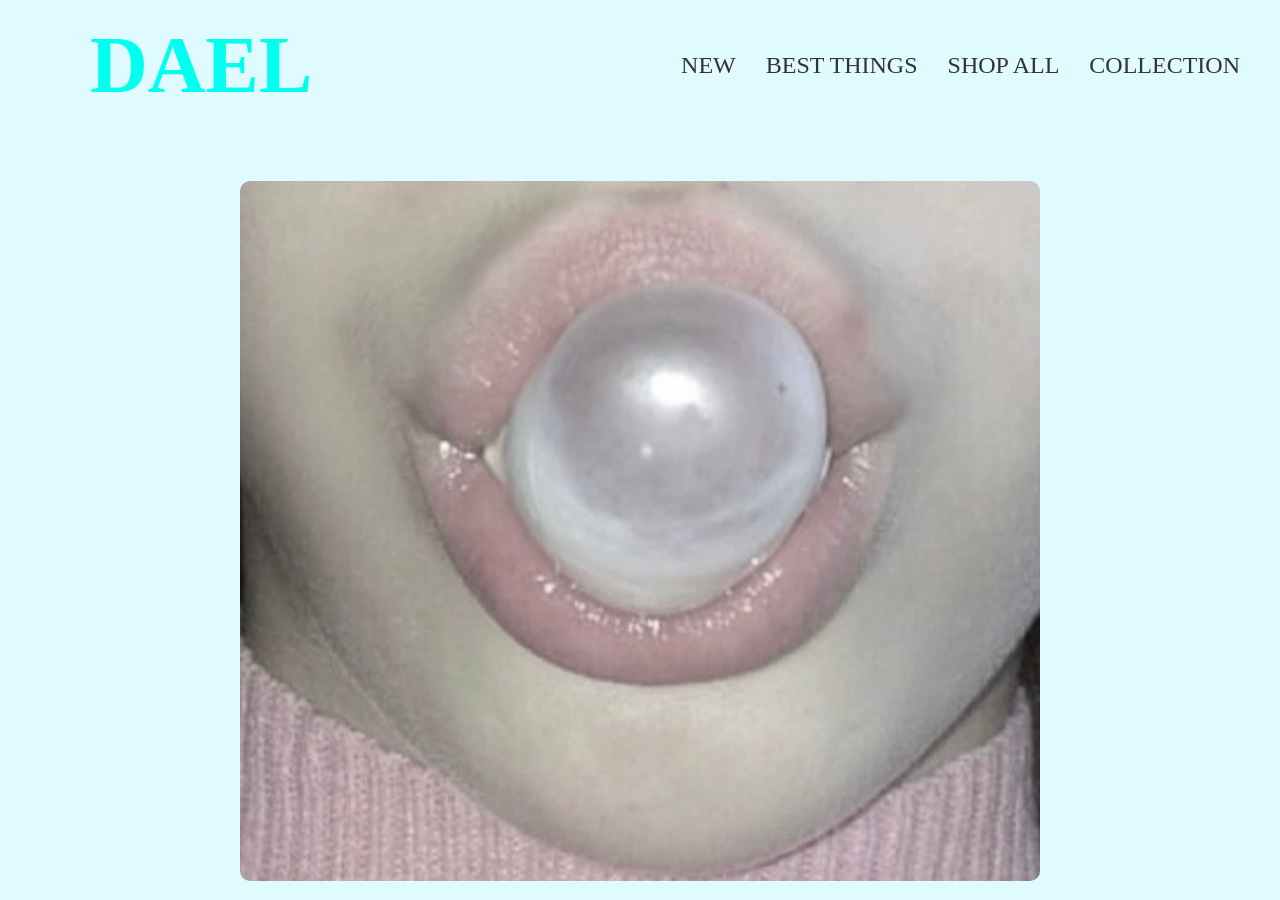
==== commit ceee1bdb: "33" ====
--- a/index.html
+++ b/index.html
@@ -41,27 +41,54 @@
 
     <script>
         const wrapper = document.querySelector('.image-wrapper');
-        const prevBtn = document.querySelector('.prev-btn');
-        const nextBtn = document.querySelector('.next-btn');
-        const totalImages = document.querySelectorAll('.image-wrapper img').length;
-        let index = 0;
+const prevBtn = document.querySelector('.prev-btn');
+const nextBtn = document.querySelector('.next-btn');
+const totalImages = document.querySelectorAll('.image-wrapper img').length;
 
-       
-        nextBtn.addEventListener('click', () => {
-            index = (index < totalImages - 1) ? index + 1 : 0;
-            updateSlider();
-        });
+let index = 0; // 0부터 시작 (마지막부터 시작하려면 totalImages - 1)
+let autoSlide; // 타이머 변수
 
-        
-        prevBtn.addEventListener('click', () => {
-            index = (index > 0) ? index - 1 : totalImages - 1;
-            updateSlider();
-        });
+// 슬라이드 이동 함수
+function updateSlider() {
+    wrapper.style.transform = `translateX(${-index * 100}%)`;
+}
 
-        function updateSlider() {
-           
-            wrapper.style.transform = `translateX(${-index * 100}%)`;
-        }
+// 다음 이미지로 넘어가는 함수
+function nextSlide() {
+    index = (index < totalImages - 1) ? index + 1 : 0;
+    updateSlider();
+}
+
+// 이전 이미지로 넘어가는 함수
+function prevSlide() {
+    index = (index > 0) ? index - 1 : totalImages - 1;
+    updateSlider();
+}
+
+// 자동 슬라이드 시작 함수 (3초마다 실행)
+function startAutoSlide() {
+    autoSlide = setInterval(nextSlide, 3000); // 3000ms = 3초
+}
+
+// 자동 슬라이드 멈춤 함수 (사용자가 버튼 클릭 시)
+function stopAutoSlide() {
+    clearInterval(autoSlide);
+    startAutoSlide(); // 클릭 후 다시 3초부터 시작하도록 재설정
+}
+
+// 버튼 이벤트 연결
+nextBtn.addEventListener('click', () => {
+    nextSlide();
+    stopAutoSlide();
+});
+
+prevBtn.addEventListener('click', () => {
+    prevSlide();
+    stopAutoSlide();
+});
+
+// 페이지 로드 시 자동 슬라이드 시작
+startAutoSlide();
     </script>
 </body>
 </html>
--- a/style.css
+++ b/style.css
@@ -53,6 +53,7 @@
     max-width: 800px; 
     margin: 50px auto;
     border-radius: 10px;
+    overflow: hidden;
 }
 
 
@@ -71,23 +72,36 @@
 }
 
 
+
 .slider-container button {
     position: absolute;
     top: 50%;
     transform: translateY(-50%);
-    background-color: rgba(0, 0, 0, 0.4);
+    background-color: rgba(0, 0, 0, 0.5);
     color: white;
     border: none;
     padding: 20px;
     font-size: 30px;
     cursor: pointer;
     z-index: 10;
-    transition: background 0.3s;
+    
+   
+    opacity: 0; 
+    visibility: hidden;
+    transition: all 0.3s ease;
+    
     border-radius: 5px;
 }
 
+
+.slider-container:hover button {
+    opacity: 1;
+    visibility: visible;
+}
+
+
 .slider-container button:hover {
-    background-color: rgba(0, 0, 0, 0.7);
+    background-color: rgba(0, 0, 0, 0.8);
 }
 
 .prev-btn { left: 20px; }
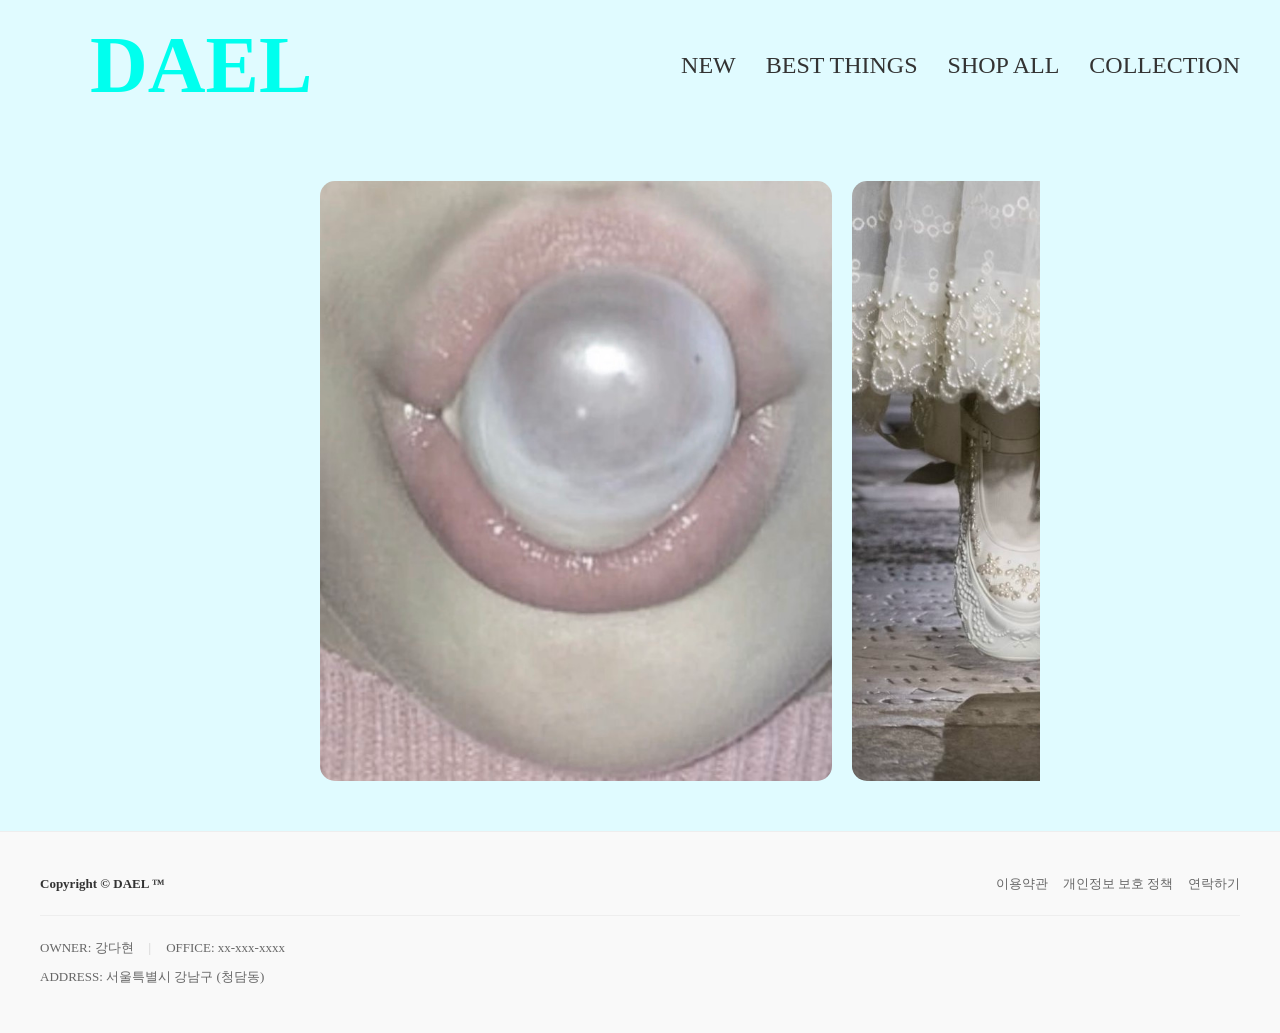
==== commit c2ab05d7: "0502" ====
--- a/index.html
+++ b/index.html
@@ -37,57 +37,72 @@
                 <button class="next-btn"> &#10095; </button>
             </div>
         </main>
+        <footer class="site-footer">
+    <div class="footer-container">
+        <div class="footer-top">
+            <p class="copyright">Copyright &copy; DAEL &trade;</p>
+            <ul class="footer-links">
+                <li><a href="#">이용약관</a></li>
+                <li><a href="#">개인정보 보호 정책</a></li>
+                <li><a href="#">연락하기</a></li>
+            </ul>
+        </div>
+
+        <hr class="footer-divider">
+
+        <div class="footer-info">
+            <div class="info-row">
+                <span>OWNER: 강다현</span>
+                <span>OFFICE: xx-xxx-xxxx</span>
+            </div>
+            <div class="info-row">
+                <span>ADDRESS: 서울특별시 강남구 (청담동) </span>
+            </div>
+        </div>
+    </div>
+</footer>
     </section>
 
     <script>
-        const wrapper = document.querySelector('.image-wrapper');
+      const wrapper = document.querySelector('.image-wrapper');
 const prevBtn = document.querySelector('.prev-btn');
 const nextBtn = document.querySelector('.next-btn');
-const totalImages = document.querySelectorAll('.image-wrapper img').length;
+const images = document.querySelectorAll('.image-wrapper img');
+const totalImages = images.length;
 
-let index = 0; // 0부터 시작 (마지막부터 시작하려면 totalImages - 1)
-let autoSlide; // 타이머 변수
+let index = 0;
+let autoSlide;
 
-// 슬라이드 이동 함수
 function updateSlider() {
-    wrapper.style.transform = `translateX(${-index * 100}%)`;
+   
+    images.forEach(img => img.classList.remove('active'));
+    images[index].classList.add('active');
+
+    
+    const moveX = index * (80 + 2); 
+    wrapper.style.transform = `translateX(-${moveX}%)`;
 }
 
-// 다음 이미지로 넘어가는 함수
+
 function nextSlide() {
     index = (index < totalImages - 1) ? index + 1 : 0;
     updateSlider();
 }
 
-// 이전 이미지로 넘어가는 함수
 function prevSlide() {
     index = (index > 0) ? index - 1 : totalImages - 1;
     updateSlider();
 }
 
-// 자동 슬라이드 시작 함수 (3초마다 실행)
-function startAutoSlide() {
-    autoSlide = setInterval(nextSlide, 3000); // 3000ms = 3초
-}
 
-// 자동 슬라이드 멈춤 함수 (사용자가 버튼 클릭 시)
-function stopAutoSlide() {
-    clearInterval(autoSlide);
-    startAutoSlide(); // 클릭 후 다시 3초부터 시작하도록 재설정
-}
+function startAutoSlide() { autoSlide = setInterval(nextSlide, 3000); }
+function stopAutoSlide() { clearInterval(autoSlide); startAutoSlide(); }
 
-// 버튼 이벤트 연결
-nextBtn.addEventListener('click', () => {
-    nextSlide();
-    stopAutoSlide();
-});
+nextBtn.addEventListener('click', () => { nextSlide(); stopAutoSlide(); });
+prevBtn.addEventListener('click', () => { prevSlide(); stopAutoSlide(); });
 
-prevBtn.addEventListener('click', () => {
-    prevSlide();
-    stopAutoSlide();
-});
 
-// 페이지 로드 시 자동 슬라이드 시작
+updateSlider(); 
 startAutoSlide();
     </script>
 </body>
--- a/style.css
+++ b/style.css
@@ -49,10 +49,9 @@
 
 .slider-container {
     position: relative;
-    width: 90%;
+    width: 100%;      
     max-width: 800px; 
     margin: 50px auto;
-    border-radius: 10px;
     overflow: hidden;
 }
 
@@ -60,17 +59,23 @@
 .image-wrapper {
     display: flex;
     transition: transform 0.5s ease-in-out;
+    gap: 20px;
+    padding: 0 10%;
    
 }
 
 
 .image-wrapper img {
-    width: 100%;
-    flex: 0 0 100%; 
-    height: 700px;   
+    width: 80%;        
+    flex: 0 0 80%;   
+    height: 600px;     
     object-fit: cover;
-}
-
+    border-radius: 15px;
+}
+
+.image-wrapper img.active {
+    opacity: 1;
+}
 
 
 .slider-container button {
@@ -105,4 +110,97 @@
 }
 
 .prev-btn { left: 20px; }
-.next-btn { right: 20px; }+.next-btn { right: 20px; }
+
+/* 푸터 전체 스타일 */
+.site-footer {
+    background-color: #f9f9f9; /* 연한 회색 배경 */
+    color: #666;              /* 글자색 */
+    padding: 40px 20px;
+    font-size: 13px;          /* 푸터는 보통 글씨가 작습니다 */
+    line-height: 1.8;
+    border-top: 1px solid #eee;
+    margin-top: 50px;
+}
+
+.footer-container {
+    max-width: 1200px;
+    margin: 0 auto;
+}
+
+/* 상단 구역 (저작권 & 링크) */
+.footer-top {
+    display: flex;
+    justify-content: space-between;
+    align-items: center;
+    flex-wrap: wrap;
+    gap: 10px;
+}
+
+.copyright {
+    font-weight: bold;
+    color: #333;
+}
+
+.footer-links {
+    list-style: none;
+    display: flex;
+    gap: 15px;
+}
+
+.footer-links a {
+    text-decoration: none;
+    color: #666;
+}
+
+.footer-links a:hover {
+    color: #000;
+    text-decoration: underline;
+}
+
+/* 구분선 */
+.footer-divider {
+    border: 0;
+    border-top: 1px solid #eee;
+    margin: 20px 0;
+}
+
+/* 하단 사업자 정보 */
+.footer-info {
+    font-style: normal;
+}
+
+.info-row {
+    display: flex;
+    flex-wrap: wrap;
+    gap: 15px;
+    margin-bottom: 5px;
+}
+
+.info-row span {
+    position: relative;
+}
+
+/* 정보 사이에 세로 바(|) 넣기 */
+.info-row span:not(:last-child)::after {
+    content: "|";
+    margin-left: 15px;
+    color: #ccc;
+}
+
+/* 모바일 대응: 화면이 작아지면 세로로 정렬 */
+@media (max-width: 768px) {
+    .footer-top {
+        flex-direction: column;
+        align-items: flex-start;
+    }
+    
+    .info-row {
+        flex-direction: column;
+        gap: 0;
+    }
+    
+    .info-row span::after {
+        display: none;
+    }
+}
